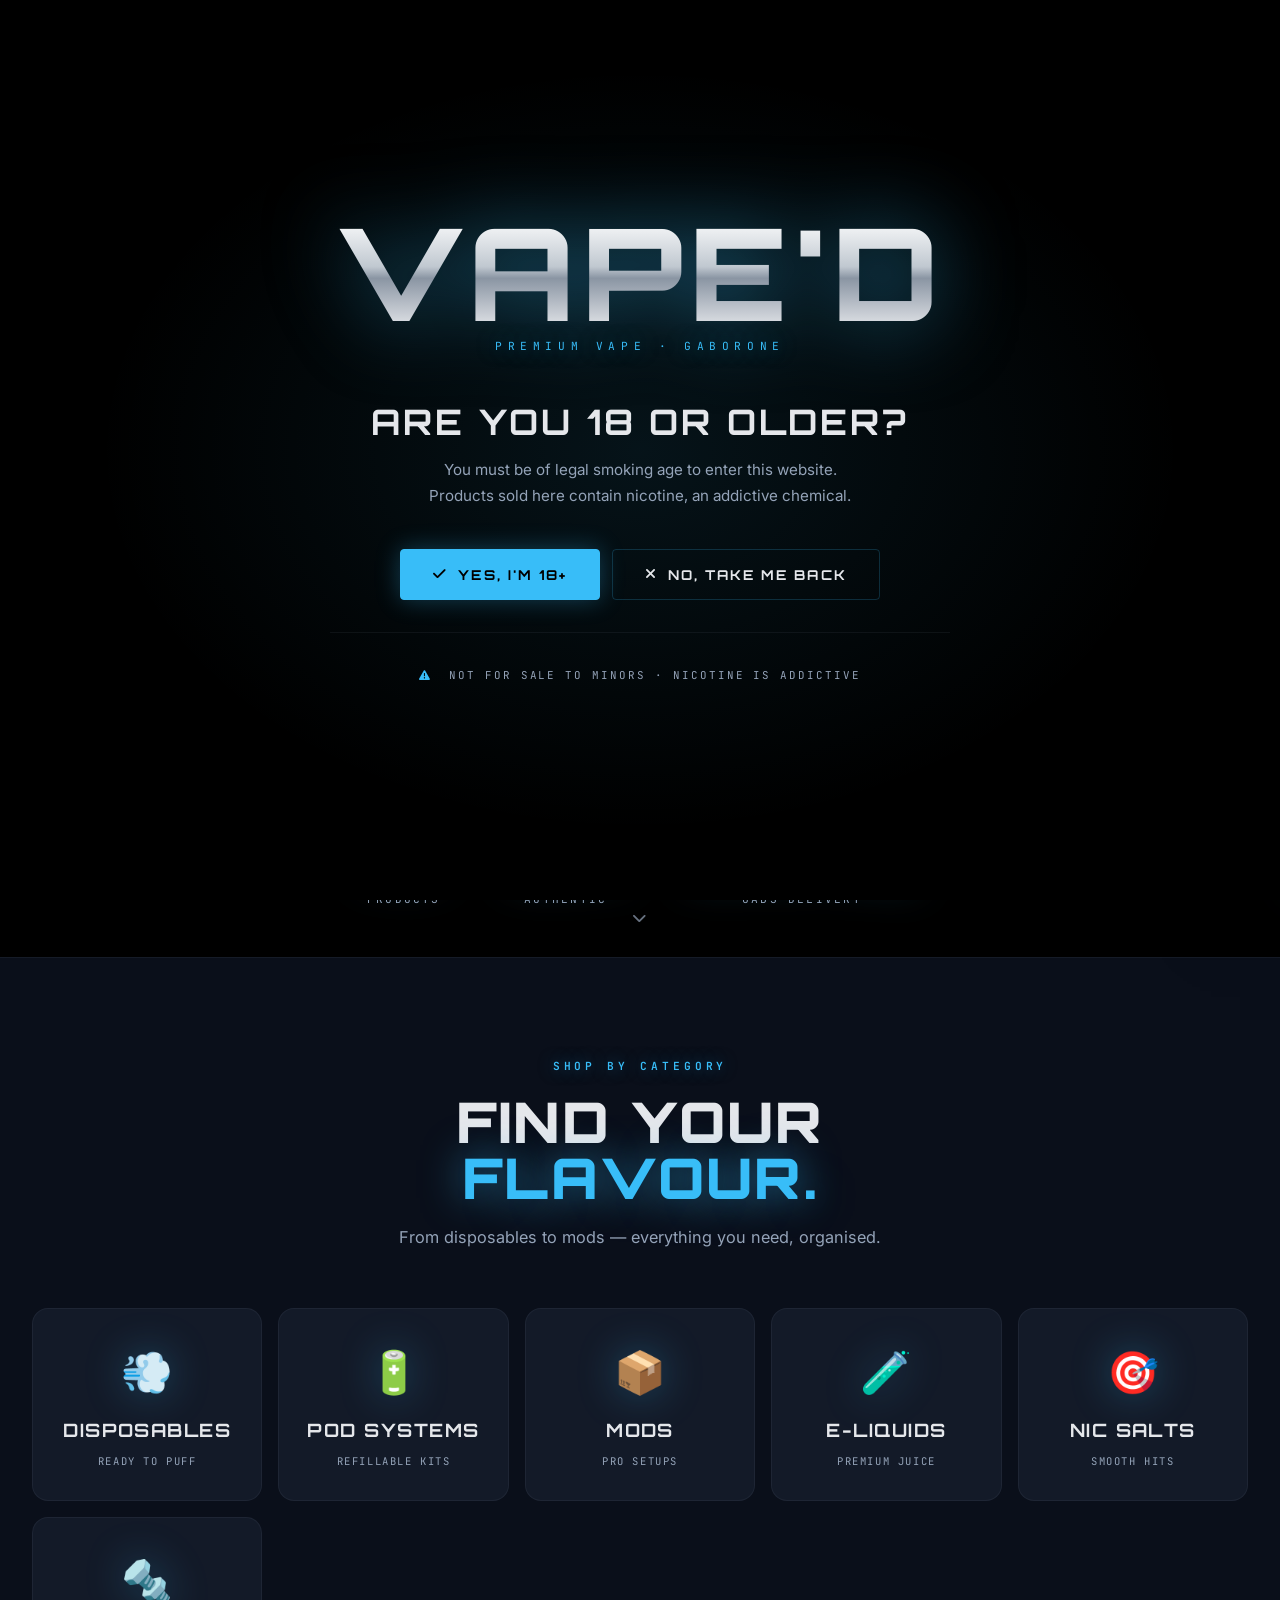
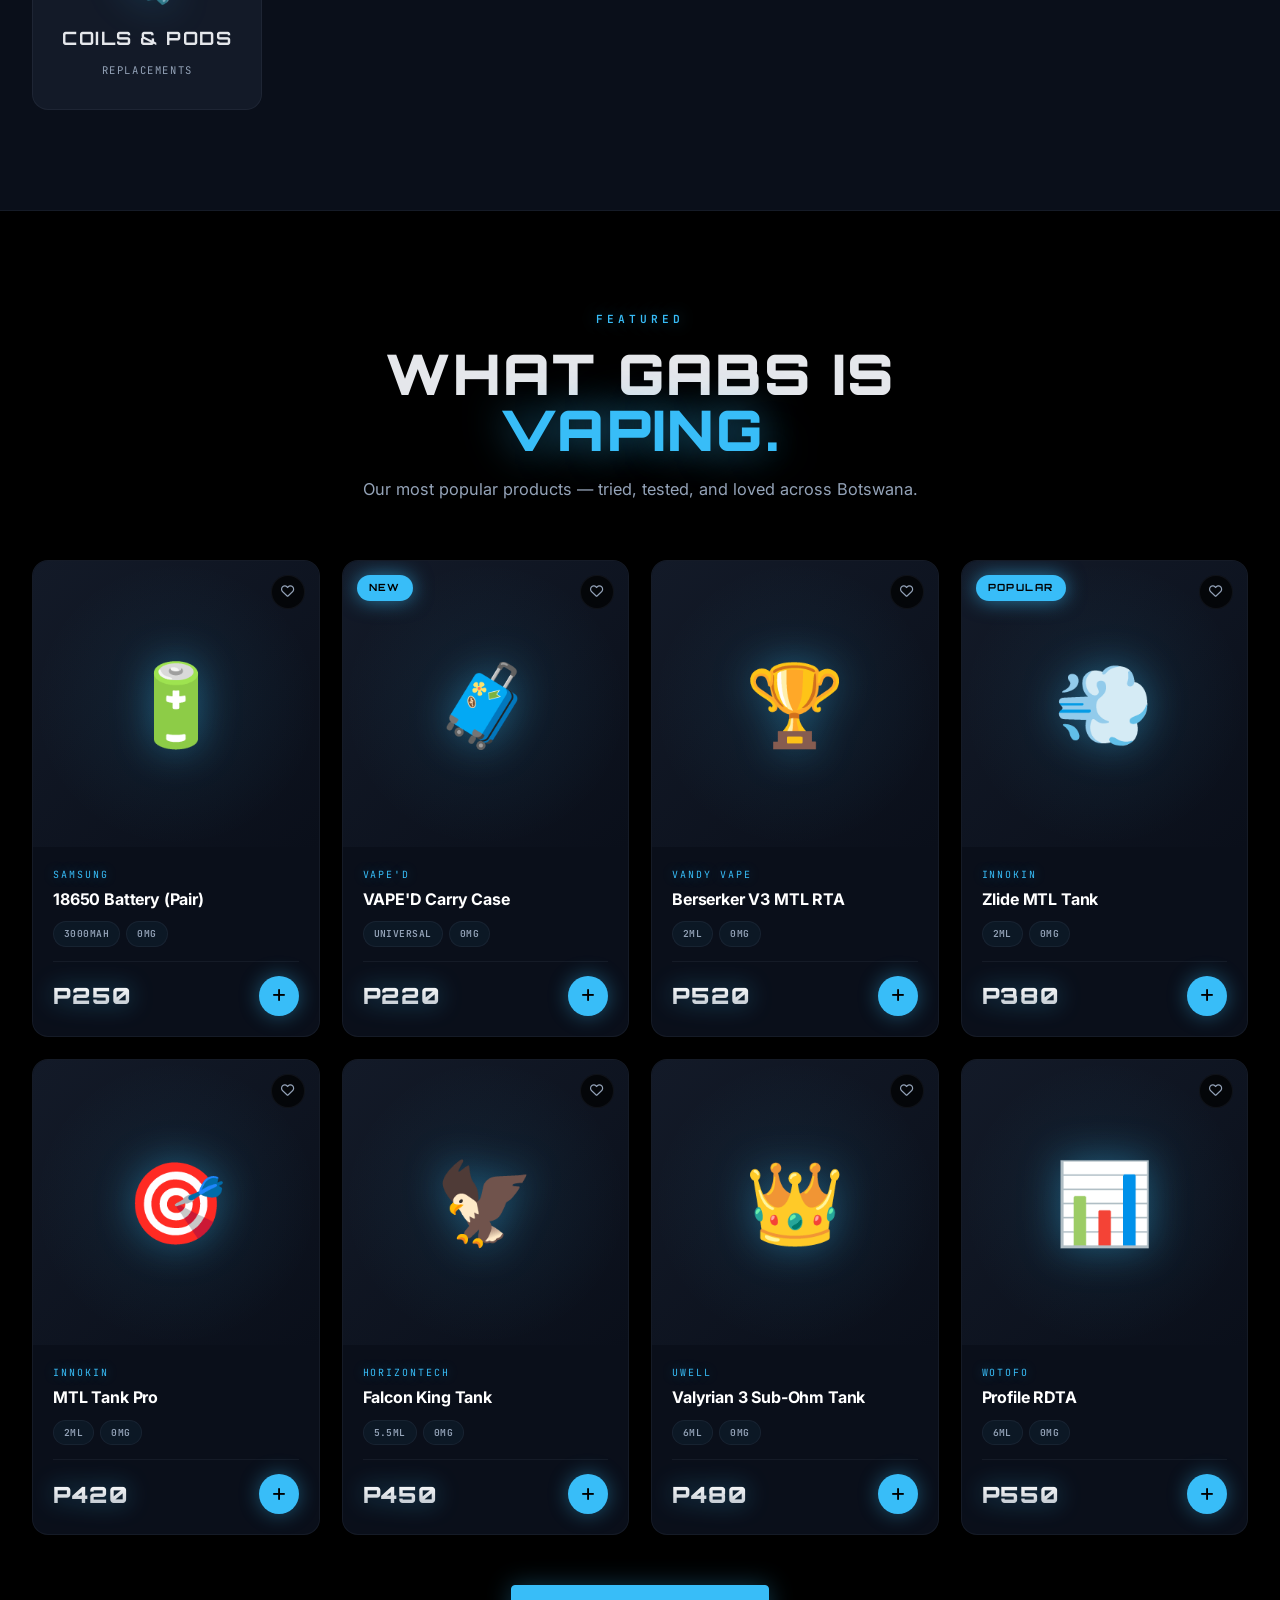
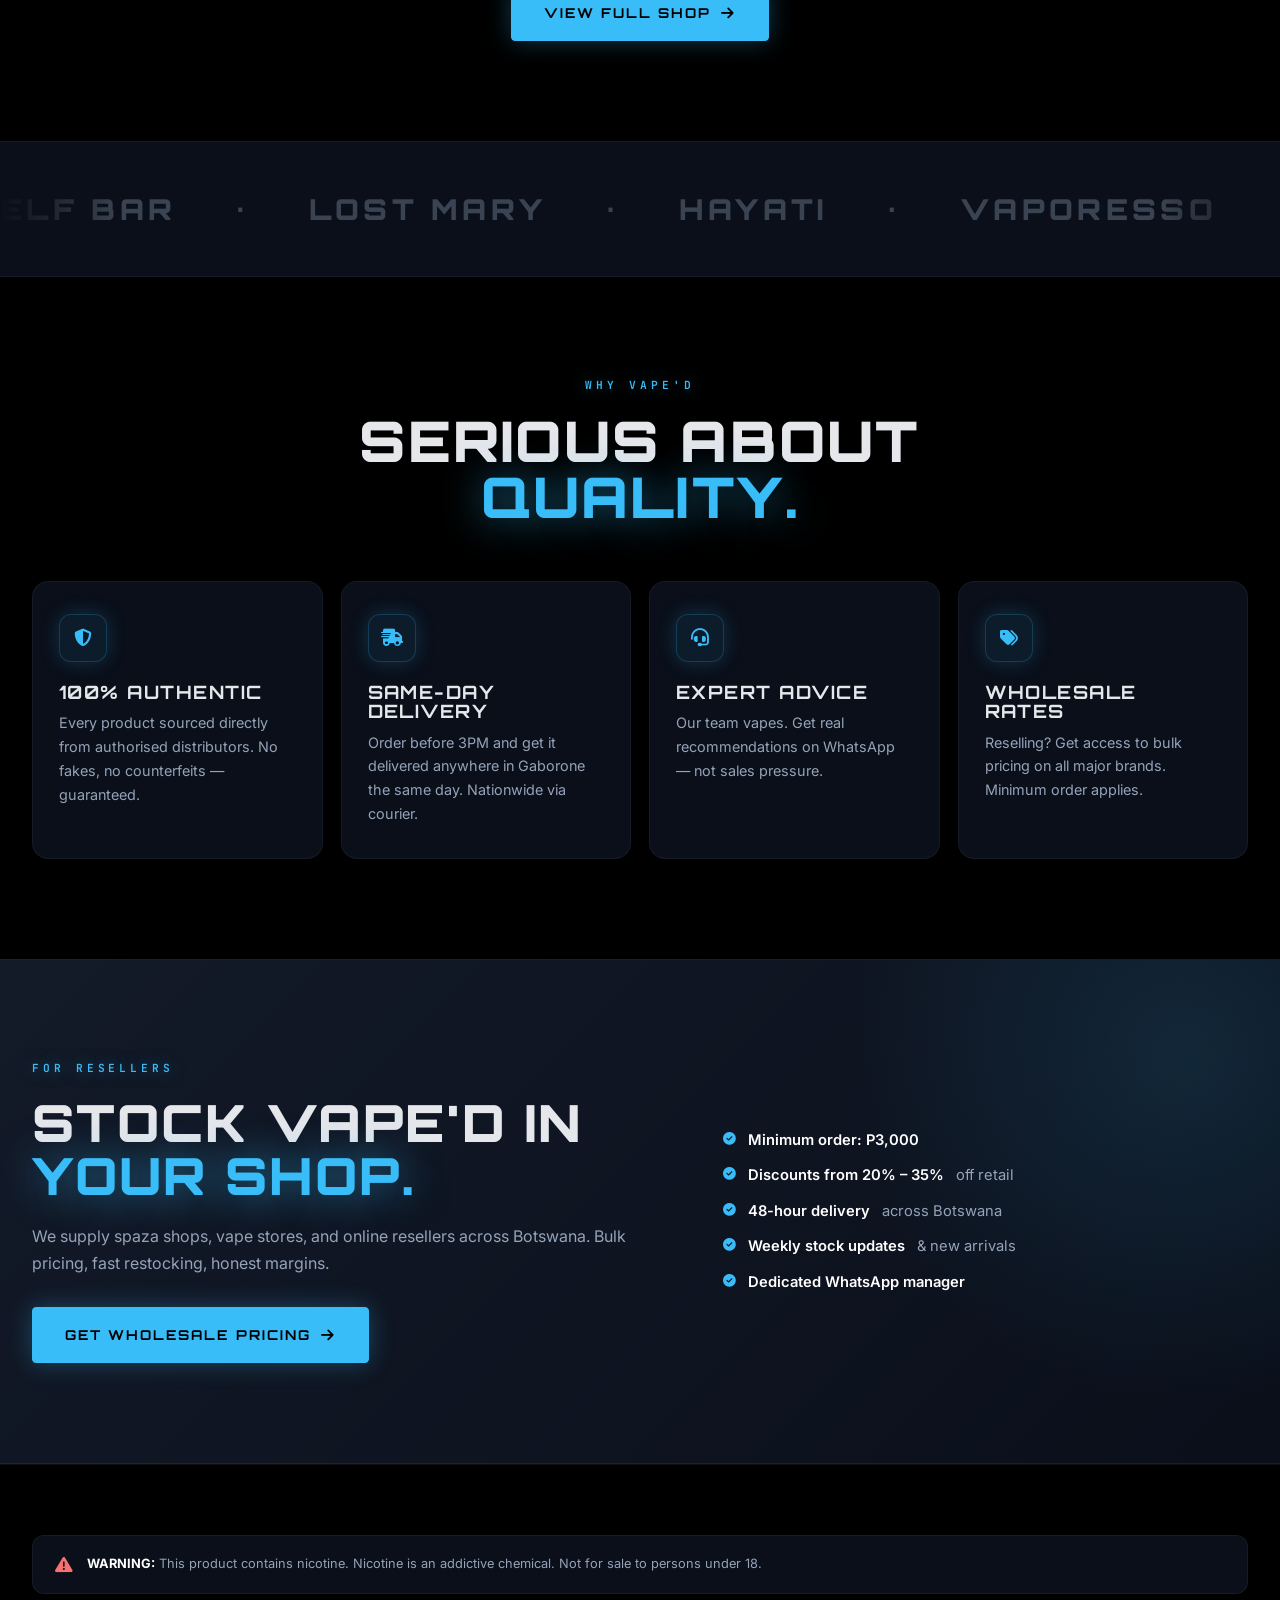
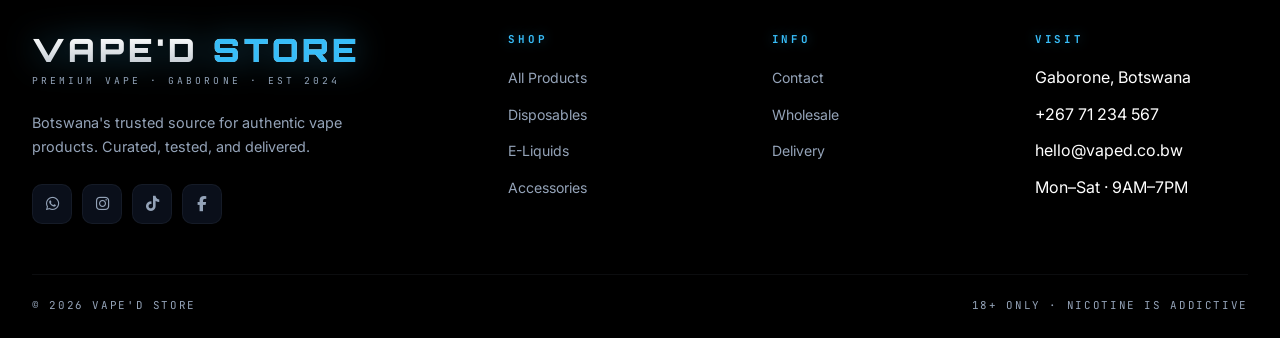
==== index.html @ afc3caef "Add initial index.html for VAPE'D store Initial commit of the index.html file for VAPE'D store websi" ====
<!DOCTYPE html>
<html lang="en">
<head>
    <meta charset="UTF-8">
    <meta name="viewport" content="width=device-width, initial-scale=1.0">
    <title>VAPE'D — Premium Vape Store · Gaborone</title>
    <meta name="description" content="VAPE'D — Gaborone's premium vape store. Authentic disposables, pods, mods, and e-liquids. Fast delivery across Botswana.">
    <link rel="stylesheet" href="https://cdnjs.cloudflare.com/ajax/libs/font-awesome/6.4.0/css/all.min.css">
    <link href="https://fonts.googleapis.com/css2?family=Orbitron:wght@400;500;700;900&family=Inter:wght@400;500;600;700;800&family=JetBrains+Mono:wght@400;500;700&display=swap" rel="stylesheet">
    <link rel="stylesheet" href="style.css">
</head>
<body data-limit="8">

    <div class="age-gate" id="age-gate">
        <div class="age-gate-inner">
            <div class="age-gate-logo">VAPE'D</div>
            <div class="age-gate-tag">PREMIUM VAPE · GABORONE</div>
            <h2>Are you 18 or older?</h2>
            <p>You must be of legal smoking age to enter this website. Products sold here contain nicotine, an addictive chemical.</p>
            <div class="age-gate-buttons">
                <button class="btn" onclick="confirmAge()"><i class="fas fa-check"></i> Yes, I'm 18+</button>
                <button class="btn btn-outline" onclick="denyAge()"><i class="fas fa-times"></i> No, take me back</button>
            </div>
            <div class="age-gate-warning">
                <i class="fas fa-exclamation-triangle"></i> Not for sale to minors · Nicotine is addictive
            </div>
        </div>
    </div>

    <div class="top-bar">
        <i class="fas fa-bolt"></i> Free delivery in Gaborone on orders over P500 · Same-day dispatch before 3PM
    </div>

    <header>
        <div class="container nav-container">
            <a href="index.html" class="logo">
                <div class="logo-mark">V</div>
                <div>
                    <div class="logo-text">VAPE'D</div>
                    <span class="logo-sub">PREMIUM · GABORONE</span>
                </div>
            </a>
            <nav>
                <ul>
                    <li><a href="index.html" class="active">Home</a></li>
                    <li>
                        <a href="shop.html">Shop <i class="fas fa-chevron-down"></i></a>
                        <div class="dropdown">
                            <a href="shop.html"><i class="fas fa-wind"></i> Disposables</a>
                            <a href="shop.html"><i class="fas fa-battery-full"></i> Pod Systems</a>
                            <a href="shop.html"><i class="fas fa-cube"></i> Mods</a>
                            <a href="shop.html"><i class="fas fa-flask"></i> E-Liquids</a>
                            <a href="shop.html"><i class="fas fa-tint"></i> Nic Salts</a>
                            <a href="shop.html"><i class="fas fa-cog"></i> Coils & Pods</a>
                            <a href="shop.html"><i class="fas fa-box"></i> Tanks</a>
                            <a href="shop.html"><i class="fas fa-toolbox"></i> Accessories</a>
                        </div>
                    </li>
                    <li>
                        <a href="shop.html">Brands <i class="fas fa-chevron-down"></i></a>
                        <div class="dropdown">
                            <a href="shop.html">Elf Bar</a>
                            <a href="shop.html">Lost Mary</a>
                            <a href="shop.html">Vaporesso</a>
                            <a href="shop.html">Uwell</a>
                            <a href="shop.html">GeekVape</a>
                            <a href="shop.html">Nasty Juice</a>
                            <a href="shop.html">Dinner Lady</a>
                        </div>
                    </li>
                    <li><a href="shop.html">Wholesale</a></li>
                    <li><a href="contact.html">Contact</a></li>
                </ul>
            </nav>
            <div class="nav-icons">
                <button class="nav-icon-btn"><i class="fas fa-search"></i></button>
                <button class="nav-icon-btn" onclick="toggleCart()">
                    <i class="fas fa-shopping-bag"></i>
                    <span class="cart-count" id="cart-count">0</span>
                </button>
                <button class="mobile-menu-btn" onclick="toggleMobileMenu()"><i class="fas fa-bars"></i></button>
            </div>
        </div>
    </header>
    <div class="mobile-overlay" onclick="toggleMobileMenu()"></div>

    <main>

        <!-- HERO with LIVE VIDEO -->
        <section class="hero">
            <div class="hero-poster" style="background-image: url('https://images.unsplash.com/photo-1535585209827-a15fcdbc4c2d?ixlib=rb-4.0.3&auto=format&fit=crop&w=1950&q=80');"></div>
            <video class="hero-video" autoplay muted loop playsinline
                poster="https://images.unsplash.com/photo-1535585209827-a15fcdbc4c2d?ixlib=rb-4.0.3&auto=format&fit=crop&w=1950&q=80">
                <source src="videos/hero.mp4" type="video/mp4">
            </video>
            <div class="hero-overlay"></div>

            <div class="hero-content">
                <div class="hero-eyebrow">
                    <span class="dot"></span>
                    Botswana's premium vape destination
                </div>
                <h1>VAPE'D <em>Clouds</em></h1>
                <div class="hero-sub">PREMIUM · AUTHENTIC · DELIVERED</div>
                <p class="lead">Every product verified authentic. Every order shipped fast from Gaborone. Zero compromise on quality.</p>
                <div class="hero-actions">
                    <a href="shop.html" class="btn"><i class="fas fa-shopping-bag"></i> Shop Now</a>
                    <a href="shop.html" class="btn btn-outline">Wholesale Enquiries</a>
                </div>
                <div class="hero-stats">
                    <div class="stat-block"><div class="num">48+</div><div class="lbl">Products</div></div>
                    <div class="stat-block"><div class="num">100%</div><div class="lbl">Authentic</div></div>
                    <div class="stat-block"><div class="num">Same Day</div><div class="lbl">Gabs Delivery</div></div>
                </div>
            </div>

            <div class="scroll-hint">
                <span>Scroll</span>
                <i class="fas fa-chevron-down"></i>
            </div>
        </section>

        <section class="categories-section">
            <div class="container">
                <div class="section-header center">
                    <span class="section-label">Shop by Category</span>
                    <h2 class="section-title">Find your <em>flavour.</em></h2>
                    <p class="section-sub">From disposables to mods — everything you need, organised.</p>
                </div>
                <div class="categories-grid">
                    <a href="shop.html" class="category-card"><div class="category-icon">💨</div><h3>Disposables</h3><span>Ready to puff</span></a>
                    <a href="shop.html" class="category-card"><div class="category-icon">🔋</div><h3>Pod Systems</h3><span>Refillable kits</span></a>
                    <a href="shop.html" class="category-card"><div class="category-icon">📦</div><h3>Mods</h3><span>Pro setups</span></a>
                    <a href="shop.html" class="category-card"><div class="category-icon">🧪</div><h3>E-Liquids</h3><span>Premium juice</span></a>
                    <a href="shop.html" class="category-card"><div class="category-icon">🎯</div><h3>Nic Salts</h3><span>Smooth hits</span></a>
                    <a href="shop.html" class="category-card"><div class="category-icon">🔩</div><h3>Coils & Pods</h3><span>Replacements</span></a>
                </div>
            </div>
        </section>

        <section class="products-section">
            <div class="container">
                <div class="section-header center">
                    <span class="section-label">Featured</span>
                    <h2 class="section-title">What Gabs is <em>vaping.</em></h2>
                    <p class="section-sub">Our most popular products — tried, tested, and loved across Botswana.</p>
                </div>
                <div class="products-grid" id="shop-grid"></div>
                <div style="text-align: center; margin-top: 50px;">
                    <a href="shop.html" class="btn">View Full Shop <i class="fas fa-arrow-right"></i></a>
                </div>
            </div>
        </section>

        <section class="brands-marquee">
            <div class="marquee-track">
                <span>ELF BAR</span><span>·</span><span>LOST MARY</span><span>·</span><span>HAYATI</span><span>·</span>
                <span>VAPORESSO</span><span>·</span><span>UWELL</span><span>·</span><span>GEEKVAPE</span><span>·</span>
                <span>VOOPOO</span><span>·</span><span>NASTY JUICE</span><span>·</span><span>DINNER LADY</span><span>·</span>
                <span>SMOK</span><span>·</span>
                <span>ELF BAR</span><span>·</span><span>LOST MARY</span><span>·</span><span>HAYATI</span><span>·</span>
                <span>VAPORESSO</span><span>·</span><span>UWELL</span><span>·</span><span>GEEKVAPE</span><span>·</span>
                <span>VOOPOO</span><span>·</span><span>NASTY JUICE</span><span>·</span><span>DINNER LADY</span><span>·</span>
                <span>SMOK</span><span>·</span>
            </div>
        </section>

        <section class="why-section">
            <div class="container">
                <div class="section-header center">
                    <span class="section-label">Why VAPE'D</span>
                    <h2 class="section-title">Serious about <em>quality.</em></h2>
                </div>
                <div class="why-grid">
                    <div class="why-card"><div class="why-icon"><i class="fas fa-shield-alt"></i></div><h4>100% Authentic</h4><p>Every product sourced directly from authorised distributors. No fakes, no counterfeits — guaranteed.</p></div>
                    <div class="why-card"><div class="why-icon"><i class="fas fa-truck-fast"></i></div><h4>Same-Day Delivery</h4><p>Order before 3PM and get it delivered anywhere in Gaborone the same day. Nationwide via courier.</p></div>
                    <div class="why-card"><div class="why-icon"><i class="fas fa-headset"></i></div><h4>Expert Advice</h4><p>Our team vapes. Get real recommendations on WhatsApp — not sales pressure.</p></div>
                    <div class="why-card"><div class="why-icon"><i class="fas fa-tags"></i></div><h4>Wholesale Rates</h4><p>Reselling? Get access to bulk pricing on all major brands. Minimum order applies.</p></div>
                </div>
            </div>
        </section>

        <section class="wholesale-cta">
            <div class="container wholesale-inner">
                <div>
                    <span class="section-label">For Resellers</span>
                    <h2>Stock VAPE'D in <em>your shop.</em></h2>
                    <p>We supply spaza shops, vape stores, and online resellers across Botswana. Bulk pricing, fast restocking, honest margins.</p>
                    <a href="contact.html" class="btn">Get Wholesale Pricing <i class="fas fa-arrow-right"></i></a>
                </div>
                <div>
                    <ul class="wholesale-list">
                        <li><i class="fas fa-check-circle"></i> <strong>Minimum order: P3,000</strong></li>
                        <li><i class="fas fa-check-circle"></i> <strong>Discounts from 20% – 35%</strong> off retail</li>
                        <li><i class="fas fa-check-circle"></i> <strong>48-hour delivery</strong> across Botswana</li>
                        <li><i class="fas fa-check-circle"></i> <strong>Weekly stock updates</strong> & new arrivals</li>
                        <li><i class="fas fa-check-circle"></i> <strong>Dedicated WhatsApp manager</strong></li>
                    </ul>
                </div>
            </div>
        </section>

    </main>

    <footer>
        <div class="container">
            <div class="footer-warning">
                <i class="fas fa-exclamation-triangle"></i>
                <p><strong>WARNING:</strong> This product contains nicotine. Nicotine is an addictive chemical. Not for sale to persons under 18.</p>
            </div>
            <div class="footer-top">
                <div class="footer-brand">
                    <h3>VAPE'D <span>STORE</span></h3>
                    <small>PREMIUM VAPE · GABORONE · EST 2024</small>
                    <p>Botswana's trusted source for authentic vape products. Curated, tested, and delivered.</p>
                    <div class="footer-socials">
                        <a href="#" target="_blank"><i class="fab fa-whatsapp"></i></a>
                        <a href="#" target="_blank"><i class="fab fa-instagram"></i></a>
                        <a href="#" target="_blank"><i class="fab fa-tiktok"></i></a>
                        <a href="#" target="_blank"><i class="fab fa-facebook-f"></i></a>
                    </div>
                </div>
                <div class="footer-col"><h4>Shop</h4><ul>
                    <li><a href="shop.html">All Products</a></li>
                    <li><a href="shop.html">Disposables</a></li>
                    <li><a href="shop.html">E-Liquids</a></li>
                    <li><a href="shop.html">Accessories</a></li>
                </ul></div>
                <div class="footer-col"><h4>Info</h4><ul>
                    <li><a href="contact.html">Contact</a></li>
                    <li><a href="contact.html">Wholesale</a></li>
                    <li><a href="contact.html">Delivery</a></li>
                </ul></div>
                <div class="footer-col"><h4>Visit</h4><ul>
                    <li>Gaborone, Botswana</li>
                    <li>+267 71 234 567</li>
                    <li>hello@vaped.co.bw</li>
                    <li>Mon–Sat · 9AM–7PM</li>
                </ul></div>
            </div>
            <div class="footer-bottom">
                <span>© 2026 VAPE'D STORE</span>
                <span>18+ ONLY · NICOTINE IS ADDICTIVE</span>
            </div>
        </div>
    </footer>

    <div class="cart-overlay" id="cart-overlay" onclick="closeCart()"></div>
    <aside class="cart-drawer" id="cart-drawer">
        <div class="cart-header">
            <h3>Your Cart</h3>
            <button onclick="closeCart()" aria-label="Close"><i class="fas fa-times"></i></button>
        </div>
        <div class="cart-items" id="cart-items"></div>
        <div class="cart-footer">
            <div class="cart-total-row"><span>Total</span><strong id="cart-total">P0.00</strong></div>
            <button class="cart-checkout-btn" onclick="checkoutCart()"><i class="fab fa-whatsapp"></i> Order via WhatsApp</button>
            <p class="cart-note">We'll confirm stock and delivery on WhatsApp</p>
        </div>
    </aside>

    <script src="main.js"></script>
</body>
</html>
---- style.css ----
/* ============================================
   VAPE'D — Chrome & Ice Edition
============================================ */
:root {
    --black: #000000;
    --deep: #050A14;
    --charcoal: #0A0F1A;
    --slate: #131A28;
    --slate-light: #1A2234;
    --silver: #94A3B8;
    --chrome: #E5E7EB;
    --chrome-dark: #C0C8D0;
    --white: #FFFFFF;
    --ice: #38BDF8;
    --ice-bright: #7DD3FC;
    --ice-glow: #00A3FF;
    --danger: #F87171;
    --border: rgba(148, 163, 184, 0.08);
    --border-bright: rgba(56, 189, 248, 0.2);
    --display: 'Orbitron', sans-serif;
    --sans: 'Inter', sans-serif;
    --mono: 'JetBrains Mono', monospace;
    --transition: all 0.3s cubic-bezier(0.4, 0, 0.2, 1);
}

* { margin: 0; padding: 0; box-sizing: border-box; }

html { scroll-behavior: smooth; }

body {
    font-family: var(--sans);
    background-color: var(--black);
    color: var(--white);
    line-height: 1.6;
    overflow-x: hidden;
    display: flex;
    flex-direction: column;
    min-height: 100vh;
    -webkit-font-smoothing: antialiased;
    background-image:
        radial-gradient(ellipse at top, rgba(56, 189, 248, 0.06), transparent 50%),
        radial-gradient(ellipse at bottom, rgba(0, 163, 255, 0.04), transparent 50%);
    background-attachment: fixed;
}

h1, h2, h3, h4 {
    font-family: var(--display);
    font-weight: 700;
    letter-spacing: 0.02em;
    line-height: 1.05;
    text-transform: uppercase;
}
a { text-decoration: none; color: inherit; transition: var(--transition); }
ul { list-style: none; }
img { max-width: 100%; display: block; }
button { font-family: inherit; cursor: pointer; border: none; background: none; color: inherit; }
main { flex: 1; }

.container { max-width: 1400px; margin: 0 auto; padding: 0 32px; width: 100%; }

/* ============================================
   AGE GATE
============================================ */
.age-gate {
    position: fixed;
    inset: 0;
    background: var(--black);
    z-index: 9999;
    display: flex;
    align-items: center;
    justify-content: center;
    padding: 24px;
    text-align: center;
    transition: opacity 0.6s ease, visibility 0.6s ease;
    background-image: radial-gradient(ellipse at center, rgba(56, 189, 248, 0.1), transparent 60%);
}
.age-gate.hidden { opacity: 0; visibility: hidden; pointer-events: none; }
.age-gate-inner { max-width: 620px; width: 100%; }

.age-gate-logo {
    font-family: var(--display);
    font-weight: 900;
    font-size: clamp(3.5rem, 12vw, 8rem);
    line-height: 0.9;
    letter-spacing: 0.05em;
    margin-bottom: 8px;
    background: linear-gradient(180deg, #FFFFFF 0%, #C0C8D0 45%, #8A95A3 55%, #E5E7EB 100%);
    -webkit-background-clip: text;
    background-clip: text;
    color: transparent;
    filter: drop-shadow(0 0 40px rgba(56, 189, 248, 0.5));
}
.age-gate-tag {
    font-family: var(--mono);
    font-size: 0.7rem;
    letter-spacing: 0.5em;
    text-transform: uppercase;
    color: var(--ice);
    margin-bottom: 48px;
    text-shadow: 0 0 20px rgba(56, 189, 248, 0.5);
}
.age-gate h2 {
    font-size: clamp(1.4rem, 3.5vw, 2.2rem);
    margin-bottom: 16px;
    color: var(--chrome);
    letter-spacing: 0.08em;
}
.age-gate p {
    color: var(--silver);
    font-size: 0.95rem;
    line-height: 1.7;
    margin-bottom: 40px;
    max-width: 460px;
    margin-left: auto;
    margin-right: auto;
}
.age-gate-buttons {
    display: flex;
    gap: 12px;
    justify-content: center;
    flex-wrap: wrap;
    margin-bottom: 32px;
}
.age-gate-buttons .btn { min-width: 180px; justify-content: center; }
.age-gate-warning {
    padding-top: 32px;
    border-top: 1px solid var(--border);
    font-family: var(--mono);
    font-size: 0.68rem;
    letter-spacing: 0.18em;
    color: var(--silver);
    text-transform: uppercase;
    line-height: 1.9;
}
.age-gate-warning i { color: var(--ice); margin-right: 8px; }

/* ============================================
   TOP BAR
============================================ */
.top-bar {
    background: var(--charcoal);
    border-bottom: 1px solid var(--border);
    color: var(--silver);
    padding: 11px 0;
    text-align: center;
    font-family: var(--mono);
    font-size: 0.68rem;
    font-weight: 500;
    letter-spacing: 0.22em;
    text-transform: uppercase;
}
.top-bar i { color: var(--ice); margin-right: 8px; }

/* ============================================
   HEADER
============================================ */
header {
    background: rgba(0, 0, 0, 0.85);
    backdrop-filter: blur(24px);
    -webkit-backdrop-filter: blur(24px);
    padding: 18px 0;
    position: sticky;
    top: 0;
    z-index: 1000;
    border-bottom: 1px solid var(--border);
}
.nav-container {
    display: grid;
    grid-template-columns: auto 1fr auto;
    align-items: center;
    gap: 32px;
}
.logo {
    display: flex;
    align-items: center;
    gap: 14px;
    justify-self: start;
}
.logo-mark {
    width: 52px;
    height: 52px;
    border-radius: 50%;
    background: radial-gradient(circle at 30% 30%, #E5E7EB 0%, #8A95A3 40%, #4A5568 100%);
    border: 1.5px solid var(--ice);
    display: flex;
    align-items: center;
    justify-content: center;
    color: var(--black);
    font-family: var(--display);
    font-weight: 900;
    font-size: 1.2rem;
    flex-shrink: 0;
    letter-spacing: 0.05em;
    box-shadow: 0 0 24px rgba(56, 189, 248, 0.5), inset 0 1px 3px rgba(255, 255, 255, 0.5);
}
.logo-text {
    font-family: var(--display);
    font-weight: 900;
    font-size: 1.5rem;
    letter-spacing: 0.15em;
    line-height: 1;
    background: linear-gradient(180deg, #FFFFFF 0%, #C0C8D0 50%, #E5E7EB 100%);
    -webkit-background-clip: text;
    background-clip: text;
    color: transparent;
    filter: drop-shadow(0 0 12px rgba(56, 189, 248, 0.4));
}
.logo-sub {
    display: block;
    font-family: var(--mono);
    font-size: 0.55rem;
    letter-spacing: 0.32em;
    color: var(--ice);
    margin-top: 4px;
    text-transform: uppercase;
    font-weight: 500;
    text-shadow: 0 0 12px rgba(56, 189, 248, 0.5);
}

nav { justify-self: center; }
nav > ul { display: flex; gap: 4px; margin: 0; padding: 0; }
nav > ul > li { position: relative; }
nav > ul > li > a {
    display: inline-flex;
    align-items: center;
    gap: 6px;
    padding: 10px 14px;
    font-family: var(--mono);
    font-size: 0.72rem;
    letter-spacing: 0.15em;
    text-transform: uppercase;
    font-weight: 500;
    color: var(--silver);
    white-space: nowrap;
    border-radius: 8px;
    transition: var(--transition);
}
nav > ul > li > a:hover,
nav > ul > li > a.active {
    color: var(--ice);
    background: rgba(56, 189, 248, 0.08);
    text-shadow: 0 0 12px rgba(56, 189, 248, 0.6);
}
nav > ul > li > a i { font-size: 0.6rem; transition: transform 0.3s ease; }
nav > ul > li:hover > a i { transform: rotate(180deg); }

.dropdown {
    position: absolute;
    top: calc(100% + 8px);
    left: 0;
    min-width: 240px;
    background: var(--charcoal);
    border: 1px solid var(--border-bright);
    border-radius: 12px;
    padding: 10px;
    opacity: 0;
    visibility: hidden;
    transform: translateY(-8px);
    transition: all 0.25s cubic-bezier(0.4, 0, 0.2, 1);
    box-shadow: 0 20px 60px rgba(0, 0, 0, 0.8), 0 0 40px rgba(56, 189, 248, 0.1);
    z-index: 100;
}
nav > ul > li:hover .dropdown {
    opacity: 1;
    visibility: visible;
    transform: translateY(0);
}
.dropdown a {
    display: flex;
    align-items: center;
    gap: 10px;
    padding: 11px 14px;
    font-size: 0.85rem;
    color: var(--silver);
    border-radius: 8px;
    transition: var(--transition);
}
.dropdown a:hover { background: rgba(56, 189, 248, 0.08); color: var(--ice); }
.dropdown a i { font-size: 0.85rem; width: 16px; text-align: center; color: var(--ice); }

.nav-icons { display: flex; gap: 6px; align-items: center; justify-self: end; }
.nav-icon-btn {
    width: 40px;
    height: 40px;
    border-radius: 10px;
    display: flex;
    align-items: center;
    justify-content: center;
    color: var(--silver);
    font-size: 1rem;
    position: relative;
    transition: var(--transition);
}
.nav-icon-btn:hover {
    color: var(--ice);
    background: rgba(56, 189, 248, 0.08);
    box-shadow: 0 0 20px rgba(56, 189, 248, 0.2);
}
.cart-count {
    position: absolute;
    top: 4px;
    right: 4px;
    background: var(--ice);
    color: var(--black);
    font-family: var(--mono);
    font-size: 0.55rem;
    font-weight: 800;
    min-width: 16px;
    height: 16px;
    padding: 0 4px;
    border-radius: 20px;
    display: none;
    align-items: center;
    justify-content: center;
    line-height: 1;
    box-shadow: 0 0 12px rgba(56, 189, 248, 0.8);
}
.mobile-menu-btn {
    display: none;
    width: 40px;
    height: 40px;
    border-radius: 10px;
    color: var(--silver);
    font-size: 1.1rem;
    align-items: center;
    justify-content: center;
}

@media (max-width: 900px) {
    .nav-container { grid-template-columns: auto auto; gap: 12px; }
    nav {
        position: fixed;
        top: 0;
        right: -100%;
        width: 300px;
        max-width: 85vw;
        height: 100vh;
        background: var(--charcoal);
        border-left: 1px solid var(--border-bright);
        padding: 100px 24px 40px;
        overflow-y: auto;
        transition: right 0.4s cubic-bezier(0.4, 0, 0.2, 1);
        z-index: 999;
    }
    nav.open { right: 0; }
    nav > ul { flex-direction: column; gap: 4px; }
    nav > ul > li { width: 100%; }
    nav > ul > li > a {
        width: 100%;
        justify-content: space-between;
        padding: 14px 16px;
        font-size: 0.85rem;
    }
    .dropdown {
        position: static;
        opacity: 1;
        visibility: visible;
        transform: none;
        box-shadow: none;
        border: none;
        background: var(--slate);
        margin-top: 4px;
        max-height: 0;
        overflow: hidden;
        padding: 0;
        transition: max-height 0.4s ease, padding 0.3s ease;
    }
    nav > ul > li:hover .dropdown,
    nav > ul > li.open .dropdown {
        max-height: 600px;
        padding: 10px;
    }
    .mobile-menu-btn { display: flex; }
    .mobile-overlay {
        position: fixed;
        inset: 0;
        background: rgba(0, 0, 0, 0.8);
        backdrop-filter: blur(6px);
        opacity: 0;
        visibility: hidden;
        z-index: 998;
        transition: all 0.4s ease;
    }
    .mobile-overlay.open { opacity: 1; visibility: visible; }
}

@media (max-width: 500px) {
    .logo-mark { width: 44px; height: 44px; font-size: 1rem; }
    .logo-text { font-size: 1.25rem; letter-spacing: 0.12em; }
    .logo-sub { font-size: 0.48rem; letter-spacing: 0.25em; }
}

/* ============================================
   BUTTONS
============================================ */
.btn {
    display: inline-flex;
    align-items: center;
    gap: 10px;
    padding: 16px 32px;
    background: var(--ice);
    color: var(--black);
    font-family: var(--display);
    font-weight: 700;
    font-size: 0.85rem;
    letter-spacing: 0.15em;
    text-transform: uppercase;
    border: 1px solid var(--ice);
    cursor: pointer;
    transition: var(--transition);
    border-radius: 4px;
    box-shadow: 0 0 24px rgba(56, 189, 248, 0.3);
}
.btn:hover {
    background: var(--ice-bright);
    border-color: var(--ice-bright);
    transform: translateY(-2px);
    box-shadow: 0 0 40px rgba(56, 189, 248, 0.6), 0 10px 30px rgba(0, 0, 0, 0.4);
}
.btn i { font-size: 0.9rem; }
.btn-outline {
    background: transparent;
    color: var(--chrome);
    border-color: var(--border-bright);
    box-shadow: none;
}
.btn-outline:hover {
    background: rgba(56, 189, 248, 0.08);
    color: var(--ice);
    border-color: var(--ice);
    box-shadow: 0 0 24px rgba(56, 189, 248, 0.3);
}

/* ============================================
   HERO — LIVE VIDEO BACKGROUND
============================================ */
.hero {
    position: relative;
    height: 92vh;
    min-height: 640px;
    overflow: hidden;
    background: var(--black);
    display: flex;
    align-items: center;
    justify-content: center;
}

/* The video background */
.hero-video {
    position: absolute;
    inset: 0;
    width: 100%;
    height: 100%;
    object-fit: cover;
    z-index: 0;
    opacity: 0;
    transition: opacity 1.5s ease;
}
.hero-video.loaded { opacity: 1; }

/* Poster fallback — shows before video loads */
.hero-poster {
    position: absolute;
    inset: 0;
    background-size: cover;
    background-position: center;
    background-color: var(--slate);
    z-index: -1;
}

/* Dark overlay */
.hero-overlay {
    position: absolute;
    inset: 0;
    background: linear-gradient(
        180deg,
        rgba(0, 0, 0, 0.75) 0%,
        rgba(0, 0, 0, 0.55) 45%,
        rgba(0, 0, 0, 0.95) 100%
    );
    z-index: 1;
    pointer-events: none;
}
.hero-overlay::after {
    content: '';
    position: absolute;
    inset: 0;
    background: radial-gradient(circle at 50% 40%, transparent 20%, rgba(0, 0, 0, 0.85) 90%);
    pointer-events: none;
}

.hero-content {
    position: relative;
    z-index: 2;
    text-align: center;
    max-width: 1000px;
    padding: 0 32px;
    animation: heroFadeUp 1.4s ease both;
}
@keyframes heroFadeUp {
    from { opacity: 0; transform: translateY(30px); }
    to { opacity: 1; transform: translateY(0); }
}

.hero-eyebrow {
    display: inline-flex;
    align-items: center;
    gap: 10px;
    background: rgba(56, 189, 248, 0.08);
    border: 1px solid rgba(56, 189, 248, 0.3);
    color: var(--ice);
    padding: 9px 18px;
    border-radius: 40px;
    font-family: var(--mono);
    font-size: 0.7rem;
    letter-spacing: 0.22em;
    text-transform: uppercase;
    margin-bottom: 32px;
    font-weight: 600;
    box-shadow: 0 0 30px rgba(56, 189, 248, 0.2);
}
.hero-eyebrow .dot {
    width: 6px;
    height: 6px;
    background: var(--ice);
    border-radius: 50%;
    animation: pulse 2s infinite;
    box-shadow: 0 0 12px var(--ice);
}
@keyframes pulse {
    0%, 100% { opacity: 1; transform: scale(1); }
    50% { opacity: 0.4; transform: scale(1.6); }
}

.hero h1 {
    font-family: var(--display);
    font-weight: 900;
    font-size: clamp(3.5rem, 12vw, 9rem);
    line-height: 0.9;
    letter-spacing: 0.04em;
    margin-bottom: 20px;
    background: linear-gradient(180deg, #FFFFFF 0%, #C0C8D0 45%, #8A95A3 55%, #E5E7EB 100%);
    -webkit-background-clip: text;
    background-clip: text;
    color: transparent;
    filter: drop-shadow(0 0 60px rgba(56, 189, 248, 0.35));
}
.hero h1 em {
    font-style: normal;
    color: var(--ice);
    -webkit-text-fill-color: var(--ice);
    text-shadow: 0 0 40px rgba(56, 189, 248, 0.8), 0 0 80px rgba(0, 163, 255, 0.4);
}
.hero-sub {
    font-family: var(--mono);
    font-size: clamp(0.72rem, 1.5vw, 0.92rem);
    letter-spacing: 0.4em;
    text-transform: uppercase;
    color: var(--ice);
    margin-bottom: 30px;
    font-weight: 500;
    text-shadow: 0 0 20px rgba(56, 189, 248, 0.5);
}
.hero p.lead {
    font-size: 1.05rem;
    color: rgba(229, 231, 235, 0.85);
    max-width: 620px;
    line-height: 1.7;
    margin: 0 auto 40px;
}
.hero-actions {
    display: flex;
    gap: 12px;
    flex-wrap: wrap;
    justify-content: center;
}
.hero-stats {
    display: flex;
    gap: 60px;
    justify-content: center;
    flex-wrap: wrap;
    margin-top: 70px;
    padding-top: 40px;
    border-top: 1px solid rgba(56, 189, 248, 0.15);
}
.hero-stats .stat-block { text-align: center; }
.hero-stats .num {
    font-family: var(--display);
    font-weight: 900;
    font-size: 2.4rem;
    background: linear-gradient(180deg, #FFFFFF 0%, #C0C8D0 100%);
    -webkit-background-clip: text;
    background-clip: text;
    color: transparent;
    line-height: 1;
    letter-spacing: 0.04em;
    filter: drop-shadow(0 0 20px rgba(56, 189, 248, 0.4));
}
.hero-stats .lbl {
    font-family: var(--mono);
    font-size: 0.7rem;
    letter-spacing: 0.2em;
    color: var(--silver);
    text-transform: uppercase;
    margin-top: 8px;
}
.scroll-hint {
    position: absolute;
    bottom: 32px;
    left: 50%;
    transform: translateX(-50%);
    z-index: 3;
    display: flex;
    flex-direction: column;
    align-items: center;
    gap: 8px;
    color: var(--silver);
    font-family: var(--mono);
    font-size: 0.65rem;
    letter-spacing: 0.2em;
    text-transform: uppercase;
    opacity: 0.7;
}
.scroll-hint i { animation: bounce 2s infinite; font-size: 0.9rem; }
@keyframes bounce {
    0%, 100% { transform: translateY(0); }
    50% { transform: translateY(6px); }
}

@media (max-width: 700px) {
    .hero { height: 100vh; min-height: 620px; }
    .hero-stats { gap: 30px; margin-top: 50px; padding-top: 30px; }
    .hero-stats .num { font-size: 1.6rem; }
    .hero-stats .lbl { font-size: 0.6rem; }
    .hero-actions { flex-direction: column; width: 100%; max-width: 320px; margin: 0 auto; }
    .hero-actions .btn { width: 100%; justify-content: center; }
    .scroll-hint { display: none; }
}

/* ============================================
   SECTIONS
============================================ */
section { padding: 100px 0; }
.section-header { max-width: 720px; margin-bottom: 56px; }
.section-header.center { text-align: center; margin-left: auto; margin-right: auto; }
.section-label {
    font-family: var(--mono);
    font-size: 0.7rem;
    letter-spacing: 0.35em;
    text-transform: uppercase;
    color: var(--ice);
    margin-bottom: 18px;
    display: block;
    font-weight: 600;
    text-shadow: 0 0 16px rgba(56, 189, 248, 0.5);
}
.section-title {
    font-family: var(--display);
    font-weight: 900;
    font-size: clamp(2rem, 4.5vw, 3.5rem);
    line-height: 1;
    margin-bottom: 18px;
    letter-spacing: 0.04em;
    color: var(--chrome);
}
.section-title em { font-style: normal; color: var(--ice); text-shadow: 0 0 40px rgba(56, 189, 248, 0.6); }
.section-sub { color: var(--silver); font-size: 1.02rem; line-height: 1.7; }

/* ============================================
   CATEGORIES
============================================ */
.categories-section {
    background: var(--charcoal);
    border-top: 1px solid var(--border);
    border-bottom: 1px solid var(--border);
}
.categories-grid {
    display: grid;
    grid-template-columns: repeat(auto-fit, minmax(200px, 1fr));
    gap: 16px;
}
.category-card {
    background: var(--slate);
    border: 1px solid var(--border);
    border-radius: 16px;
    padding: 30px 24px;
    text-align: center;
    cursor: pointer;
    transition: var(--transition);
    display: flex;
    flex-direction: column;
    align-items: center;
    gap: 14px;
    position: relative;
    overflow: hidden;
}
.category-card::before {
    content: '';
    position: absolute;
    top: 0;
    left: 0;
    right: 0;
    height: 2px;
    background: linear-gradient(90deg, var(--ice), var(--ice-bright));
    transform: scaleX(0);
    transform-origin: left;
    transition: transform 0.4s ease;
    box-shadow: 0 0 20px var(--ice);
}
.category-card:hover {
    border-color: var(--ice);
    transform: translateY(-6px);
    box-shadow: 0 20px 40px rgba(0, 0, 0, 0.5), 0 0 40px rgba(56, 189, 248, 0.15);
}
.category-card:hover::before { transform: scaleX(1); }
.category-icon {
    font-size: 2.6rem;
    transition: transform 0.4s ease;
    filter: drop-shadow(0 0 20px rgba(56, 189, 248, 0.3));
}
.category-card:hover .category-icon { transform: scale(1.15); }
.category-card h3 {
    font-family: var(--display);
    font-weight: 700;
    font-size: 1.15rem;
    color: var(--chrome);
    letter-spacing: 0.08em;
}
.category-card span {
    font-family: var(--mono);
    font-size: 0.66rem;
    letter-spacing: 0.15em;
    color: var(--silver);
    text-transform: uppercase;
}

/* ============================================
   PRODUCT GRID
============================================ */
.products-section { background: var(--black); }
.products-grid {
    display: grid;
    grid-template-columns: repeat(auto-fill, minmax(260px, 1fr));
    gap: 22px;
}
.product-card {
    background: var(--charcoal);
    border: 1px solid var(--border);
    border-radius: 16px;
    overflow: hidden;
    transition: var(--transition);
    cursor: pointer;
    display: flex;
    flex-direction: column;
    position: relative;
}
.product-card:hover {
    border-color: var(--border-bright);
    transform: translateY(-6px);
    box-shadow: 0 20px 50px rgba(0, 0, 0, 0.6), 0 0 40px rgba(56, 189, 248, 0.1);
}
.product-img {
    aspect-ratio: 1;
    background: linear-gradient(135deg, var(--slate), var(--charcoal));
    display: flex;
    align-items: center;
    justify-content: center;
    font-size: 5rem;
    position: relative;
    overflow: hidden;
}
.product-img::before {
    content: '';
    position: absolute;
    inset: 0;
    background: radial-gradient(circle at 50% 50%, rgba(56, 189, 248, 0.08), transparent 70%);
}
.product-real-img {
    width: 100%;
    height: 100%;
    object-fit: cover;
    position: relative;
    z-index: 1;
    transition: transform 0.5s ease;
}
.product-card:hover .product-real-img { transform: scale(1.08); }
.product-emoji {
    position: relative;
    z-index: 1;
    filter: drop-shadow(0 0 20px rgba(56, 189, 248, 0.4));
    transition: transform 0.4s ease;
}
.product-card:hover .product-emoji { transform: scale(1.1); }

.product-badge {
    position: absolute;
    top: 14px;
    left: 14px;
    background: var(--ice);
    color: var(--black);
    padding: 5px 12px;
    border-radius: 20px;
    font-family: var(--display);
    font-weight: 700;
    font-size: 0.62rem;
    letter-spacing: 0.15em;
    text-transform: uppercase;
    z-index: 2;
    box-shadow: 0 0 20px rgba(56, 189, 248, 0.6);
}
.product-badge.danger { background: var(--danger); color: var(--white); box-shadow: 0 0 20px rgba(248, 113, 113, 0.5); }
.product-wishlist {
    position: absolute;
    top: 14px;
    right: 14px;
    width: 34px;
    height: 34px;
    border-radius: 50%;
    background: rgba(0, 0, 0, 0.7);
    backdrop-filter: blur(8px);
    color: var(--silver);
    display: flex;
    align-items: center;
    justify-content: center;
    font-size: 0.85rem;
    z-index: 2;
    transition: var(--transition);
    border: 1px solid var(--border);
}
.product-wishlist:hover { color: var(--ice); border-color: var(--ice); }
.product-wishlist.active { color: var(--ice); border-color: var(--ice); box-shadow: 0 0 20px rgba(56, 189, 248, 0.5); }

.product-info { padding: 20px; flex: 1; display: flex; flex-direction: column; }
.product-brand {
    font-family: var(--mono);
    font-size: 0.62rem;
    letter-spacing: 0.2em;
    text-transform: uppercase;
    color: var(--ice);
    margin-bottom: 6px;
    text-shadow: 0 0 12px rgba(56, 189, 248, 0.4);
}
.product-info h3 {
    font-family: var(--sans);
    font-size: 1rem;
    font-weight: 700;
    color: var(--white);
    letter-spacing: -0.01em;
    text-transform: none;
    margin-bottom: 12px;
    line-height: 1.3;
}
.product-meta { display: flex; gap: 6px; flex-wrap: wrap; margin-bottom: 14px; }
.product-tag-pill {
    font-family: var(--mono);
    font-size: 0.6rem;
    padding: 4px 10px;
    background: rgba(56, 189, 248, 0.05);
    color: var(--silver);
    border: 1px solid var(--border);
    border-radius: 20px;
    letter-spacing: 0.05em;
    text-transform: uppercase;
    font-weight: 600;
}
.product-footer {
    display: flex;
    justify-content: space-between;
    align-items: center;
    padding-top: 14px;
    border-top: 1px solid var(--border);
    margin-top: auto;
}
.product-price {
    font-family: var(--display);
    font-weight: 900;
    font-size: 1.4rem;
    background: linear-gradient(180deg, #FFFFFF 0%, #C0C8D0 100%);
    -webkit-background-clip: text;
    background-clip: text;
    color: transparent;
    letter-spacing: 0.04em;
    line-height: 1;
    filter: drop-shadow(0 0 12px rgba(56, 189, 248, 0.4));
}
.product-add {
    width: 40px;
    height: 40px;
    border-radius: 50%;
    background: var(--ice);
    color: var(--black);
    display: flex;
    align-items: center;
    justify-content: center;
    font-size: 0.95rem;
    transition: var(--transition);
    flex-shrink: 0;
    box-shadow: 0 0 20px rgba(56, 189, 248, 0.4);
}
.product-add:hover {
    background: var(--ice-bright);
    transform: rotate(90deg);
    box-shadow: 0 0 30px rgba(56, 189, 248, 0.8);
}
.product-add:disabled {
    background: var(--slate-light);
    color: var(--silver);
    cursor: not-allowed;
    transform: none;
    box-shadow: none;
}

/* ============================================
   BRANDS MARQUEE
============================================ */
.brands-marquee {
    background: var(--charcoal);
    border-top: 1px solid var(--border);
    border-bottom: 1px solid var(--border);
    padding: 44px 0;
    overflow: hidden;
    position: relative;
}
.brands-marquee::before,
.brands-marquee::after {
    content: '';
    position: absolute;
    top: 0;
    bottom: 0;
    width: 120px;
    z-index: 2;
    pointer-events: none;
}
.brands-marquee::before { left: 0; background: linear-gradient(to right, var(--charcoal), transparent); }
.brands-marquee::after { right: 0; background: linear-gradient(to left, var(--charcoal), transparent); }
.marquee-track {
    display: flex;
    gap: 60px;
    align-items: center;
    animation: marquee 40s linear infinite;
    white-space: nowrap;
}
@keyframes marquee {
    from { transform: translateX(0); }
    to { transform: translateX(-50%); }
}
.marquee-track span {
    font-family: var(--display);
    font-weight: 900;
    font-size: 1.8rem;
    letter-spacing: 0.15em;
    color: var(--silver);
    opacity: 0.35;
    transition: opacity 0.4s ease, color 0.4s ease;
    flex-shrink: 0;
}
.marquee-track span:hover {
    color: var(--ice);
    opacity: 1;
    text-shadow: 0 0 20px rgba(56, 189, 248, 0.6);
}

/* ============================================
   WHY US
============================================ */
.why-section { background: var(--black); }
.why-grid {
    display: grid;
    grid-template-columns: repeat(auto-fit, minmax(240px, 1fr));
    gap: 18px;
}
.why-card {
    background: var(--charcoal);
    border: 1px solid var(--border);
    border-radius: 16px;
    padding: 32px 26px;
    transition: var(--transition);
}
.why-card:hover {
    border-color: var(--ice);
    transform: translateY(-6px);
    box-shadow: 0 20px 40px rgba(0, 0, 0, 0.5), 0 0 40px rgba(56, 189, 248, 0.1);
}
.why-icon {
    width: 48px;
    height: 48px;
    border-radius: 12px;
    background: rgba(56, 189, 248, 0.08);
    border: 1px solid rgba(56, 189, 248, 0.2);
    display: flex;
    align-items: center;
    justify-content: center;
    color: var(--ice);
    font-size: 1.1rem;
    margin-bottom: 20px;
    box-shadow: 0 0 20px rgba(56, 189, 248, 0.2);
}
.why-card h4 {
    font-family: var(--display);
    font-weight: 700;
    font-size: 1.15rem;
    letter-spacing: 0.08em;
    color: var(--chrome);
    margin-bottom: 10px;
}
.why-card p { color: var(--silver); font-size: 0.9rem; line-height: 1.65; }

/* ============================================
   WHOLESALE CTA
============================================ */
.wholesale-cta {
    position: relative;
    padding: 100px 0;
    background: linear-gradient(135deg, var(--slate), var(--charcoal));
    overflow: hidden;
    border-top: 1px solid var(--border);
    border-bottom: 1px solid var(--border);
}
.wholesale-cta::before {
    content: '';
    position: absolute;
    top: -50%;
    right: -20%;
    width: 700px;
    height: 700px;
    background: radial-gradient(circle, rgba(56, 189, 248, 0.12), transparent 70%);
    border-radius: 50%;
    pointer-events: none;
}
.wholesale-inner {
    display: grid;
    grid-template-columns: 1.2fr 1fr;
    gap: 60px;
    align-items: center;
    position: relative;
}
.wholesale-cta h2 {
    font-family: var(--display);
    font-weight: 900;
    font-size: clamp(2rem, 4.5vw, 3.2rem);
    color: var(--chrome);
    margin-bottom: 20px;
    letter-spacing: 0.04em;
}
.wholesale-cta h2 em { font-style: normal; color: var(--ice); text-shadow: 0 0 40px rgba(56, 189, 248, 0.6); }
.wholesale-cta p { color: var(--silver); font-size: 1rem; line-height: 1.7; margin-bottom: 30px; }
.wholesale-list { display: grid; gap: 12px; }
.wholesale-list li {
    display: flex;
    align-items: flex-start;
    gap: 12px;
    color: var(--silver);
    font-size: 0.92rem;
    line-height: 1.6;
}
.wholesale-list li i { color: var(--ice); margin-top: 4px; font-size: 0.8rem; flex-shrink: 0; }
.wholesale-list strong { color: var(--white); font-weight: 600; }

@media (max-width: 900px) { .wholesale-inner { grid-template-columns: 1fr; gap: 40px; } }

/* ============================================
   PAGE HERO
============================================ */
.page-hero {
    padding: 80px 0 60px;
    background: var(--charcoal);
    border-bottom: 1px solid var(--border);
    text-align: center;
    position: relative;
    overflow: hidden;
}
.page-hero::before {
    content: '';
    position: absolute;
    top: -100px;
    left: 50%;
    transform: translateX(-50%);
    width: 900px;
    height: 400px;
    background: radial-gradient(ellipse, rgba(56, 189, 248, 0.1), transparent 70%);
    pointer-events: none;
}
.page-hero h1 {
    font-size: clamp(2.5rem, 6vw, 5rem);
    margin-bottom: 14px;
    position: relative;
    background: linear-gradient(180deg, #FFFFFF 0%, #C0C8D0 45%, #8A95A3 55%, #E5E7EB 100%);
    -webkit-background-clip: text;
    background-clip: text;
    color: transparent;
    filter: drop-shadow(0 0 40px rgba(56, 189, 248, 0.3));
    letter-spacing: 0.05em;
}
.page-hero h1 em {
    font-style: normal;
    color: var(--ice);
    -webkit-text-fill-color: var(--ice);
    text-shadow: 0 0 40px rgba(56, 189, 248, 0.7);
}
.page-hero p {
    color: var(--silver);
    max-width: 640px;
    margin: 0 auto;
    font-size: 1.02rem;
    position: relative;
}

/* ============================================
   BREADCRUMBS
============================================ */
.breadcrumbs {
    padding: 20px 0;
    font-family: var(--mono);
    font-size: 0.72rem;
    letter-spacing: 0.15em;
    color: var(--silver);
    text-transform: uppercase;
}
.breadcrumbs a { color: var(--silver); }
.breadcrumbs a:hover { color: var(--ice); }
.breadcrumbs span { color: var(--chrome); }
.breadcrumbs .sep { margin: 0 10px; opacity: 0.5; }

/* ============================================
   SHOP LAYOUT
============================================ */
.shop-layout {
    display: grid;
    grid-template-columns: 260px 1fr;
    gap: 40px;
    padding: 20px 0 80px;
}
.filters-sidebar {
    position: sticky;
    top: 100px;
    align-self: start;
    max-height: calc(100vh - 120px);
    overflow-y: auto;
    padding-right: 10px;
}
.filters-sidebar::-webkit-scrollbar { width: 4px; }
.filters-sidebar::-webkit-scrollbar-thumb { background: var(--slate-light); border-radius: 2px; }

.filter-group {
    border-bottom: 1px solid var(--border);
    padding-bottom: 22px;
    margin-bottom: 22px;
}
.filter-group:last-child { border-bottom: none; }
.filter-group-title {
    font-family: var(--mono);
    font-size: 0.68rem;
    letter-spacing: 0.22em;
    text-transform: uppercase;
    color: var(--ice);
    margin-bottom: 16px;
    font-weight: 700;
    text-shadow: 0 0 12px rgba(56, 189, 248, 0.4);
}
.filter-option {
    display: flex;
    align-items: center;
    gap: 10px;
    padding: 8px 0;
    cursor: pointer;
    font-size: 0.88rem;
    color: var(--silver);
    transition: color 0.2s ease;
}
.filter-option:hover { color: var(--white); }
.filter-option input[type="checkbox"] {
    appearance: none;
    -webkit-appearance: none;
    width: 18px;
    height: 18px;
    border: 1px solid var(--border-bright);
    border-radius: 4px;
    position: relative;
    cursor: pointer;
    flex-shrink: 0;
    transition: var(--transition);
    background: var(--black);
}
.filter-option input:checked {
    background: var(--ice);
    border-color: var(--ice);
    box-shadow: 0 0 12px rgba(56, 189, 248, 0.6);
}
.filter-option input:checked::after {
    content: '✓';
    position: absolute;
    top: 50%;
    left: 50%;
    transform: translate(-50%, -50%);
    color: var(--black);
    font-size: 0.7rem;
    font-weight: 800;
}
.filter-option .count {
    margin-left: auto;
    font-family: var(--mono);
    font-size: 0.7rem;
    color: var(--silver);
    opacity: 0.6;
}
.price-range-inputs { display: flex; gap: 8px; align-items: center; margin-top: 12px; }
.price-range-inputs input {
    flex: 1;
    background: var(--black);
    border: 1px solid var(--border-bright);
    border-radius: 6px;
    padding: 10px 12px;
    color: var(--white);
    font-family: var(--mono);
    font-size: 0.85rem;
    width: 100%;
    outline: none;
}
.price-range-inputs input:focus { border-color: var(--ice); box-shadow: 0 0 12px rgba(56, 189, 248, 0.3); }
.price-range-inputs span { color: var(--silver); font-size: 0.8rem; }

.clear-filters {
    width: 100%;
    padding: 12px;
    background: transparent;
    border: 1px solid var(--border-bright);
    color: var(--silver);
    font-family: var(--mono);
    font-size: 0.7rem;
    letter-spacing: 0.15em;
    text-transform: uppercase;
    font-weight: 700;
    border-radius: 6px;
    transition: var(--transition);
    margin-top: 8px;
}
.clear-filters:hover { border-color: var(--danger); color: var(--danger); }

.shop-toolbar {
    display: flex;
    justify-content: space-between;
    align-items: center;
    padding: 16px 0 24px;
    border-bottom: 1px solid var(--border);
    margin-bottom: 30px;
    flex-wrap: wrap;
    gap: 16px;
}
.results-count {
    font-family: var(--mono);
    font-size: 0.78rem;
    letter-spacing: 0.15em;
    color: var(--silver);
    text-transform: uppercase;
}
.results-count strong { color: var(--ice); }
.sort-select {
    background: var(--charcoal);
    border: 1px solid var(--border-bright);
    border-radius: 6px;
    padding: 10px 14px;
    color: var(--white);
    font-family: var(--mono);
    font-size: 0.72rem;
    letter-spacing: 0.15em;
    text-transform: uppercase;
    cursor: pointer;
    outline: none;
}
.sort-select:focus { border-color: var(--ice); }

.mobile-filter-toggle {
    display: none;
    width: 100%;
    padding: 14px;
    background: var(--charcoal);
    border: 1px solid var(--border-bright);
    border-radius: 10px;
    color: var(--white);
    font-family: var(--mono);
    font-size: 0.72rem;
    letter-spacing: 0.15em;
    text-transform: uppercase;
    font-weight: 700;
    align-items: center;
    justify-content: center;
    gap: 8px;
    margin-bottom: 24px;
}
.mobile-filter-toggle i { color: var(--ice); }

@media (max-width: 900px) {
    .shop-layout { grid-template-columns: 1fr; gap: 24px; padding: 20px 0 60px; }
    .filters-sidebar {
        position: fixed;
        top: 0;
        left: -100%;
        width: 320px;
        max-width: 90vw;
        height: 100vh;
        background: var(--charcoal);
        border-right: 1px solid var(--border-bright);
        padding: 90px 24px 32px;
        z-index: 998;
        max-height: 100vh;
        overflow-y: auto;
        transition: left 0.4s cubic-bezier(0.4, 0, 0.2, 1);
    }
    .filters-sidebar.open { left: 0; }
    .mobile-filter-toggle { display: flex; }
}

/* ============================================
   PRODUCT DETAIL
============================================ */
.product-detail {
    display: grid;
    grid-template-columns: 1fr 1fr;
    gap: 60px;
    padding: 40px 0 80px;
}
.product-gallery { position: sticky; top: 100px; align-self: start; }
.product-main-image {
    aspect-ratio: 1;
    background: linear-gradient(135deg, var(--slate), var(--charcoal));
    border-radius: 20px;
    display: flex;
    align-items: center;
    justify-content: center;
    font-size: 10rem;
    border: 1px solid var(--border-bright);
    position: relative;
    overflow: hidden;
}
.product-main-image::before {
    content: '';
    position: absolute;
    inset: 0;
    background: radial-gradient(circle at 40% 40%, rgba(56, 189, 248, 0.15), transparent 60%);
}
.product-main-image img {
    width: 100%;
    height: 100%;
    object-fit: cover;
    position: relative;
    z-index: 1;
}
.product-main-image span {
    position: relative;
    z-index: 1;
    filter: drop-shadow(0 0 40px rgba(56, 189, 248, 0.5));
    animation: float 6s ease-in-out infinite;
}
@keyframes float {
    0%, 100% { transform: translateY(0); }
    50% { transform: translateY(-15px); }
}
.product-info-detail h1 {
    font-family: var(--display);
    font-weight: 900;
    font-size: clamp(1.8rem, 3.5vw, 2.8rem);
    color: var(--chrome);
    letter-spacing: 0.04em;
    margin-bottom: 12px;
}
.product-brand-detail {
    font-family: var(--mono);
    font-size: 0.75rem;
    letter-spacing: 0.22em;
    text-transform: uppercase;
    color: var(--silver);
    margin-bottom: 20px;
}
.product-brand-detail strong { color: var(--ice); text-shadow: 0 0 12px rgba(56, 189, 248, 0.5); }
.product-price-detail {
    font-family: var(--display);
    font-weight: 900;
    font-size: 3rem;
    background: linear-gradient(180deg, #FFFFFF 0%, #C0C8D0 100%);
    -webkit-background-clip: text;
    background-clip: text;
    color: transparent;
    letter-spacing: 0.04em;
    line-height: 1;
    margin-bottom: 24px;
    filter: drop-shadow(0 0 24px rgba(56, 189, 248, 0.4));
}
.product-description {
    color: var(--silver);
    font-size: 1rem;
    line-height: 1.75;
    padding: 24px 0;
    border-top: 1px solid var(--border);
    border-bottom: 1px solid var(--border);
    margin-bottom: 28px;
}
.specs-title {
    font-family: var(--mono);
    font-size: 0.72rem;
    letter-spacing: 0.22em;
    text-transform: uppercase;
    color: var(--ice);
    margin-bottom: 16px;
    font-weight: 700;
    text-shadow: 0 0 12px rgba(56, 189, 248, 0.5);
}
.specs-grid {
    display: grid;
    grid-template-columns: 1fr 1fr;
    gap: 12px;
    margin-bottom: 30px;
}
.spec-item {
    background: var(--charcoal);
    border: 1px solid var(--border);
    border-radius: 10px;
    padding: 14px 16px;
}
.spec-item .label {
    font-family: var(--mono);
    font-size: 0.62rem;
    letter-spacing: 0.2em;
    text-transform: uppercase;
    color: var(--silver);
    margin-bottom: 4px;
    display: block;
}
.spec-item .value { color: var(--white); font-weight: 600; font-size: 0.95rem; }
.product-actions { display: flex; gap: 12px; flex-wrap: wrap; margin-bottom: 32px; }
.product-actions .btn { flex: 1; min-width: 180px; justify-content: center; }
.product-actions .wishlist-btn {
    width: 56px;
    padding: 0;
    background: var(--charcoal);
    border: 1px solid var(--border-bright);
    color: var(--silver);
    border-radius: 4px;
    display: flex;
    align-items: center;
    justify-content: center;
}
.product-actions .wishlist-btn:hover { color: var(--ice); border-color: var(--ice); box-shadow: 0 0 20px rgba(56, 189, 248, 0.3); }
.product-actions .wishlist-btn.active { color: var(--ice); border-color: var(--ice); background: rgba(56, 189, 248, 0.08); box-shadow: 0 0 24px rgba(56, 189, 248, 0.5); }
.trust-strip { display: flex; gap: 20px; flex-wrap: wrap; padding: 20px 0; border-top: 1px solid var(--border); }
.trust-item { display: flex; align-items: center; gap: 8px; font-size: 0.85rem; color: var(--silver); }
.trust-item i { color: var(--ice); font-size: 0.9rem; }

@media (max-width: 900px) {
    .product-detail { grid-template-columns: 1fr; gap: 32px; }
    .product-gallery { position: static; }
    .product-main-image { font-size: 6rem; }
    .product-price-detail { font-size: 2.4rem; }
    .specs-grid { grid-template-columns: 1fr; }
}
.related-section {
    background: var(--charcoal);
    border-top: 1px solid var(--border);
    padding: 80px 0;
}

/* ============================================
   CONTACT
============================================ */
.contact-grid {
    display: grid;
    grid-template-columns: 1fr 1fr;
    gap: 50px;
    padding: 60px 0 80px;
}
.contact-info h2 {
    font-family: var(--display);
    font-weight: 900;
    font-size: clamp(2rem, 4vw, 3rem);
    color: var(--chrome);
    margin-bottom: 24px;
    letter-spacing: 0.04em;
}
.contact-info h2 em { font-style: normal; color: var(--ice); text-shadow: 0 0 40px rgba(56, 189, 248, 0.6); }
.contact-info > p { color: var(--silver); margin-bottom: 30px; font-size: 0.98rem; line-height: 1.7; }
.contact-channels { display: flex; flex-direction: column; gap: 12px; margin-bottom: 40px; }
.contact-channel {
    display: flex;
    align-items: center;
    gap: 14px;
    padding: 16px 20px;
    background: var(--charcoal);
    border: 1px solid var(--border);
    border-radius: 12px;
    transition: var(--transition);
}
.contact-channel:hover { border-color: var(--ice); transform: translateX(6px); box-shadow: 0 0 24px rgba(56, 189, 248, 0.15); }
.contact-channel .icon {
    width: 44px;
    height: 44px;
    border-radius: 10px;
    display: flex;
    align-items: center;
    justify-content: center;
    font-size: 1.1rem;
    flex-shrink: 0;
}
.contact-channel .icon.wa { background: #25D366; color: white; }
.contact-channel .icon.tt { background: #000; color: white; }
.contact-channel .icon.ig { background: linear-gradient(45deg, #F58529, #DD2A7B); color: white; }
.contact-channel .icon.fb { background: #1877F2; color: white; }
.contact-channel .icon.em { background: var(--ice); color: var(--black); }
.contact-channel-info h4 {
    font-family: var(--display);
    font-weight: 700;
    font-size: 1.05rem;
    letter-spacing: 0.06em;
    color: var(--chrome);
    margin-bottom: 2px;
}
.contact-channel-info p { color: var(--silver); font-size: 0.85rem; margin: 0; }
.contact-detail {
    padding: 18px 0;
    border-bottom: 1px solid var(--border);
    display: flex;
    justify-content: space-between;
    align-items: center;
    gap: 16px;
}
.contact-detail .label {
    font-family: var(--mono);
    font-size: 0.68rem;
    letter-spacing: 0.2em;
    text-transform: uppercase;
    color: var(--silver);
}
.contact-detail .value {
    font-family: var(--sans);
    font-size: 0.95rem;
    color: var(--white);
    font-weight: 500;
    text-align: right;
}
.form-container {
    background: var(--charcoal);
    border: 1px solid var(--border);
    border-radius: 16px;
    padding: 40px;
}
.form-container h3 {
    font-family: var(--display);
    font-weight: 700;
    font-size: 1.4rem;
    color: var(--chrome);
    margin-bottom: 24px;
    letter-spacing: 0.08em;
}
.form-group { margin-bottom: 20px; }
.form-group label {
    display: block;
    font-family: var(--mono);
    font-size: 0.68rem;
    letter-spacing: 0.18em;
    text-transform: uppercase;
    color: var(--silver);
    margin-bottom: 10px;
    font-weight: 600;
}
.form-group input,
.form-group textarea,
.form-group select {
    width: 100%;
    padding: 14px 16px;
    background: var(--black);
    border: 1px solid var(--border-bright);
    border-radius: 8px;
    color: var(--white);
    font-family: var(--sans);
    font-size: 0.95rem;
    transition: var(--transition);
    outline: none;
}
.form-group input::placeholder,
.form-group textarea::placeholder { color: rgba(148, 163, 184, 0.5); }
.form-group input:focus,
.form-group textarea:focus,
.form-group select:focus { border-color: var(--ice); box-shadow: 0 0 20px rgba(56, 189, 248, 0.15); }
.form-row { display: grid; grid-template-columns: 1fr 1fr; gap: 16px; }

@media (max-width: 900px) {
    .contact-grid { grid-template-columns: 1fr; gap: 40px; }
    .form-container { padding: 28px 22px; }
    .form-row { grid-template-columns: 1fr; }
}

/* ============================================
   CART DRAWER
============================================ */
.cart-overlay {
    position: fixed;
    inset: 0;
    background: rgba(0, 0, 0, 0.85);
    backdrop-filter: blur(6px);
    opacity: 0;
    visibility: hidden;
    transition: all 0.4s ease;
    z-index: 1998;
}
.cart-overlay.open { opacity: 1; visibility: visible; }
.cart-drawer {
    position: fixed;
    top: 0;
    right: 0;
    width: 440px;
    max-width: 100vw;
    height: 100vh;
    background: var(--charcoal);
    border-left: 1px solid var(--border-bright);
    display: flex;
    flex-direction: column;
    transform: translateX(100%);
    transition: transform 0.5s cubic-bezier(0.4, 0, 0.2, 1);
    z-index: 1999;
    box-shadow: -40px 0 80px rgba(0, 0, 0, 0.6), 0 0 60px rgba(56, 189, 248, 0.05);
}
.cart-drawer.open { transform: translateX(0); }
.cart-header {
    display: flex;
    justify-content: space-between;
    align-items: center;
    padding: 26px 28px;
    border-bottom: 1px solid var(--border);
}
.cart-header h3 {
    font-family: var(--display);
    font-weight: 900;
    font-size: 1.4rem;
    color: var(--chrome);
    letter-spacing: 0.08em;
}
.cart-header button { color: var(--silver); font-size: 1.2rem; padding: 8px; transition: var(--transition); }
.cart-header button:hover { color: var(--ice); transform: rotate(90deg); }
.cart-items { flex: 1; overflow-y: auto; padding: 20px 28px; }
.cart-items::-webkit-scrollbar { width: 6px; }
.cart-items::-webkit-scrollbar-thumb { background: var(--slate-light); border-radius: 3px; }
.cart-empty {
    display: flex;
    flex-direction: column;
    align-items: center;
    justify-content: center;
    height: 100%;
    text-align: center;
    color: var(--silver);
}
.cart-empty i { font-size: 3rem; color: var(--slate-light); margin-bottom: 20px; }
.cart-empty p {
    font-family: var(--display);
    font-weight: 700;
    font-size: 1.4rem;
    letter-spacing: 0.08em;
    color: var(--chrome);
    margin-bottom: 22px;
    text-transform: uppercase;
}
.cart-item {
    display: grid;
    grid-template-columns: 70px 1fr auto;
    gap: 14px;
    padding: 16px 0;
    border-bottom: 1px solid var(--border);
    align-items: start;
}
.cart-item-img {
    width: 70px;
    height: 70px;
    border-radius: 10px;
    background: linear-gradient(135deg, var(--slate), var(--charcoal));
    display: flex;
    align-items: center;
    justify-content: center;
    font-size: 2rem;
    border: 1px solid var(--border);
    overflow: hidden;
}
.cart-item-img img { width: 100%; height: 100%; object-fit: cover; }
.cart-item-info h4 {
    font-family: var(--sans);
    font-size: 0.88rem;
    font-weight: 700;
    text-transform: none;
    letter-spacing: -0.01em;
    color: var(--white);
    margin-bottom: 4px;
    line-height: 1.3;
}
.cart-item-price { font-family: var(--mono); font-size: 0.75rem; color: var(--ice); margin-bottom: 8px; text-shadow: 0 0 12px rgba(56, 189, 248, 0.4); }
.cart-item-qty {
    display: inline-flex;
    align-items: center;
    border: 1px solid var(--border-bright);
    border-radius: 6px;
    background: var(--black);
}
.cart-item-qty button { padding: 4px 10px; color: var(--silver); font-size: 0.85rem; transition: var(--transition); }
.cart-item-qty button:hover { color: var(--ice); }
.cart-item-qty span { padding: 0 12px; font-family: var(--mono); font-size: 0.8rem; color: var(--white); font-weight: 600; }
.cart-item-remove { color: var(--silver); font-size: 0.9rem; padding: 4px; transition: var(--transition); }
.cart-item-remove:hover { color: var(--danger); }
.cart-footer {
    padding: 22px 28px 26px;
    border-top: 1px solid var(--border);
    background: var(--black);
}
.cart-total-row { display: flex; justify-content: space-between; align-items: baseline; margin-bottom: 18px; }
.cart-total-row span {
    font-family: var(--mono);
    font-size: 0.7rem;
    letter-spacing: 0.2em;
    text-transform: uppercase;
    color: var(--silver);
}
.cart-total-row strong {
    font-family: var(--display);
    font-weight: 900;
    font-size: 1.8rem;
    background: linear-gradient(180deg, #FFFFFF 0%, #C0C8D0 100%);
    -webkit-background-clip: text;
    background-clip: text;
    color: transparent;
    letter-spacing: 0.04em;
    filter: drop-shadow(0 0 16px rgba(56, 189, 248, 0.4));
}
.cart-checkout-btn {
    width: 100%;
    background: var(--ice);
    color: var(--black);
    padding: 16px 24px;
    font-family: var(--display);
    font-weight: 700;
    font-size: 0.85rem;
    letter-spacing: 0.15em;
    text-transform: uppercase;
    border-radius: 4px;
    display: flex;
    align-items: center;
    justify-content: center;
    gap: 10px;
    transition: var(--transition);
    box-shadow: 0 0 24px rgba(56, 189, 248, 0.4);
}
.cart-checkout-btn:hover {
    background: var(--ice-bright);
    transform: translateY(-2px);
    box-shadow: 0 0 40px rgba(56, 189, 248, 0.7), 0 10px 30px rgba(0, 0, 0, 0.4);
}
.cart-note { margin-top: 12px; font-size: 0.72rem; color: var(--silver); text-align: center; line-height: 1.5; }

@media (max-width: 500px) {
    .cart-drawer { width: 100vw; }
    .cart-header { padding: 20px 22px; }
    .cart-items { padding: 16px 22px; }
    .cart-footer { padding: 18px 22px; }
}

/* ============================================
   FOOTER
============================================ */
footer {
    background: var(--black);
    border-top: 1px solid var(--border);
    padding: 70px 0 24px;
    margin-top: auto;
}
.footer-warning {
    background: var(--charcoal);
    border: 1px solid var(--border);
    border-radius: 12px;
    padding: 18px 22px;
    margin-bottom: 40px;
    display: flex;
    gap: 14px;
    align-items: flex-start;
}
.footer-warning i { color: var(--danger); font-size: 1.1rem; margin-top: 2px; flex-shrink: 0; }
.footer-warning p { font-size: 0.8rem; color: var(--silver); line-height: 1.6; margin: 0; }
.footer-warning strong { color: var(--white); }
.footer-top {
    display: grid;
    grid-template-columns: 2fr 1fr 1fr 1fr;
    gap: 50px;
    margin-bottom: 50px;
}
.footer-brand h3 {
    font-family: var(--display);
    font-weight: 900;
    font-size: 2rem;
    letter-spacing: 0.12em;
    background: linear-gradient(180deg, #FFFFFF 0%, #C0C8D0 100%);
    -webkit-background-clip: text;
    background-clip: text;
    color: transparent;
    margin-bottom: 6px;
    filter: drop-shadow(0 0 16px rgba(56, 189, 248, 0.4));
}
.footer-brand h3 span { color: var(--ice); -webkit-text-fill-color: var(--ice); }
.footer-brand small {
    font-family: var(--mono);
    font-size: 0.6rem;
    letter-spacing: 0.32em;
    color: var(--silver);
    display: block;
    margin-bottom: 22px;
    text-transform: uppercase;
}
.footer-brand p { color: var(--silver); font-size: 0.9rem; line-height: 1.7; max-width: 320px; margin-bottom: 24px; }
.footer-socials { display: flex; gap: 10px; }
.footer-socials a {
    width: 40px;
    height: 40px;
    border-radius: 10px;
    background: var(--charcoal);
    border: 1px solid var(--border);
    display: flex;
    align-items: center;
    justify-content: center;
    color: var(--silver);
    font-size: 0.95rem;
    transition: var(--transition);
}
.footer-socials a:hover {
    background: var(--ice);
    border-color: var(--ice);
    color: var(--black);
    transform: translateY(-3px);
    box-shadow: 0 0 24px rgba(56, 189, 248, 0.5);
}
.footer-col h4 {
    font-family: var(--mono);
    font-size: 0.68rem;
    letter-spacing: 0.25em;
    text-transform: uppercase;
    color: var(--ice);
    margin-bottom: 20px;
    font-weight: 700;
    text-shadow: 0 0 12px rgba(56, 189, 248, 0.4);
}
.footer-col ul li { margin-bottom: 11px; }
.footer-col ul li a { color: var(--silver); font-size: 0.88rem; }
.footer-col ul li a:hover { color: var(--ice); }
.footer-bottom {
    border-top: 1px solid var(--border);
    padding-top: 22px;
    display: flex;
    justify-content: space-between;
    flex-wrap: wrap;
    gap: 14px;
    font-family: var(--mono);
    font-size: 0.68rem;
    letter-spacing: 0.15em;
    color: var(--silver);
    text-transform: uppercase;
}

@media (max-width: 900px) { .footer-top { grid-template-columns: 1fr 1fr; gap: 40px; } }
@media (max-width: 600px) {
    .footer-top { grid-template-columns: 1fr; }
    .footer-bottom { flex-direction: column; text-align: center; }
}

/* ============================================
   TOAST
============================================ */
.toast {
    position: fixed;
    bottom: 30px;
    left: 50%;
    transform: translateX(-50%) translateY(100px);
    background: var(--charcoal);
    border: 1px solid var(--ice);
    color: var(--white);
    padding: 14px 24px;
    border-radius: 40px;
    font-family: var(--mono);
    font-size: 0.75rem;
    letter-spacing: 0.1em;
    z-index: 9999;
    display: flex;
    align-items: center;
    gap: 10px;
    transition: transform 0.4s cubic-bezier(0.4, 0, 0.2, 1);
    box-shadow: 0 20px 40px rgba(0, 0, 0, 0.6), 0 0 40px rgba(56, 189, 248, 0.3);
}
.toast.show { transform: translateX(-50%) translateY(0); }
.toast i { color: var(--ice); }

/* ============================================
   RESPONSIVE
============================================ */
@media (max-width: 700px) {
    .container { padding: 0 20px; }
    section { padding: 60px 0; }
    .products-grid { grid-template-columns: 1fr 1fr; gap: 12px; }
    .product-info { padding: 14px; }
    .product-info h3 { font-size: 0.85rem; }
    .product-price { font-size: 1.15rem; }
    .product-emoji { font-size: 3rem; }
    .product-img { font-size: 3rem; }
    .product-add { width: 34px; height: 34px; font-size: 0.8rem; }
    .product-wishlist { width: 30px; height: 30px; font-size: 0.75rem; }
    .section-title { font-size: 1.8rem; }
}
@media (max-width: 400px) { .products-grid { grid-template-columns: 1fr; } }
@media (prefers-reduced-motion: reduce) {
    .marquee-track { animation: none; }
    .product-main-image span { animation: none; }
    .hero-video { display: none; }
}
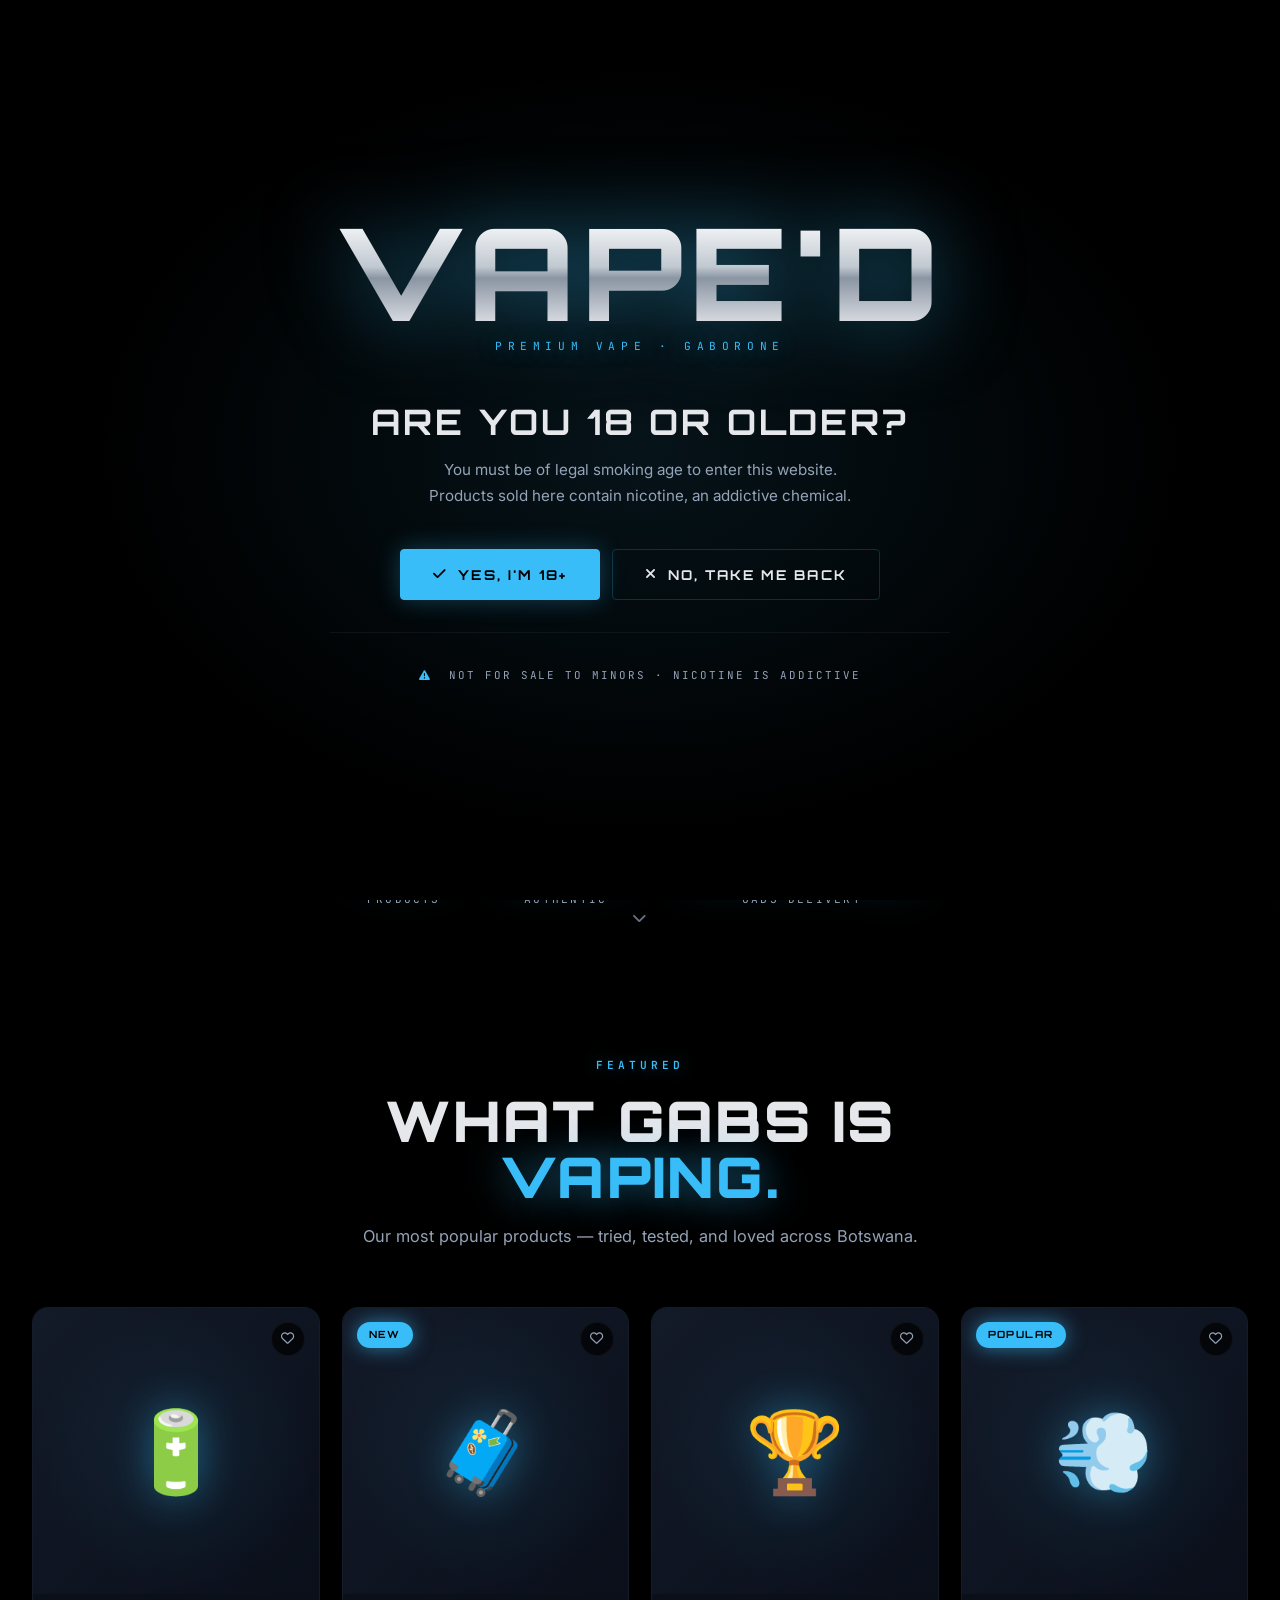
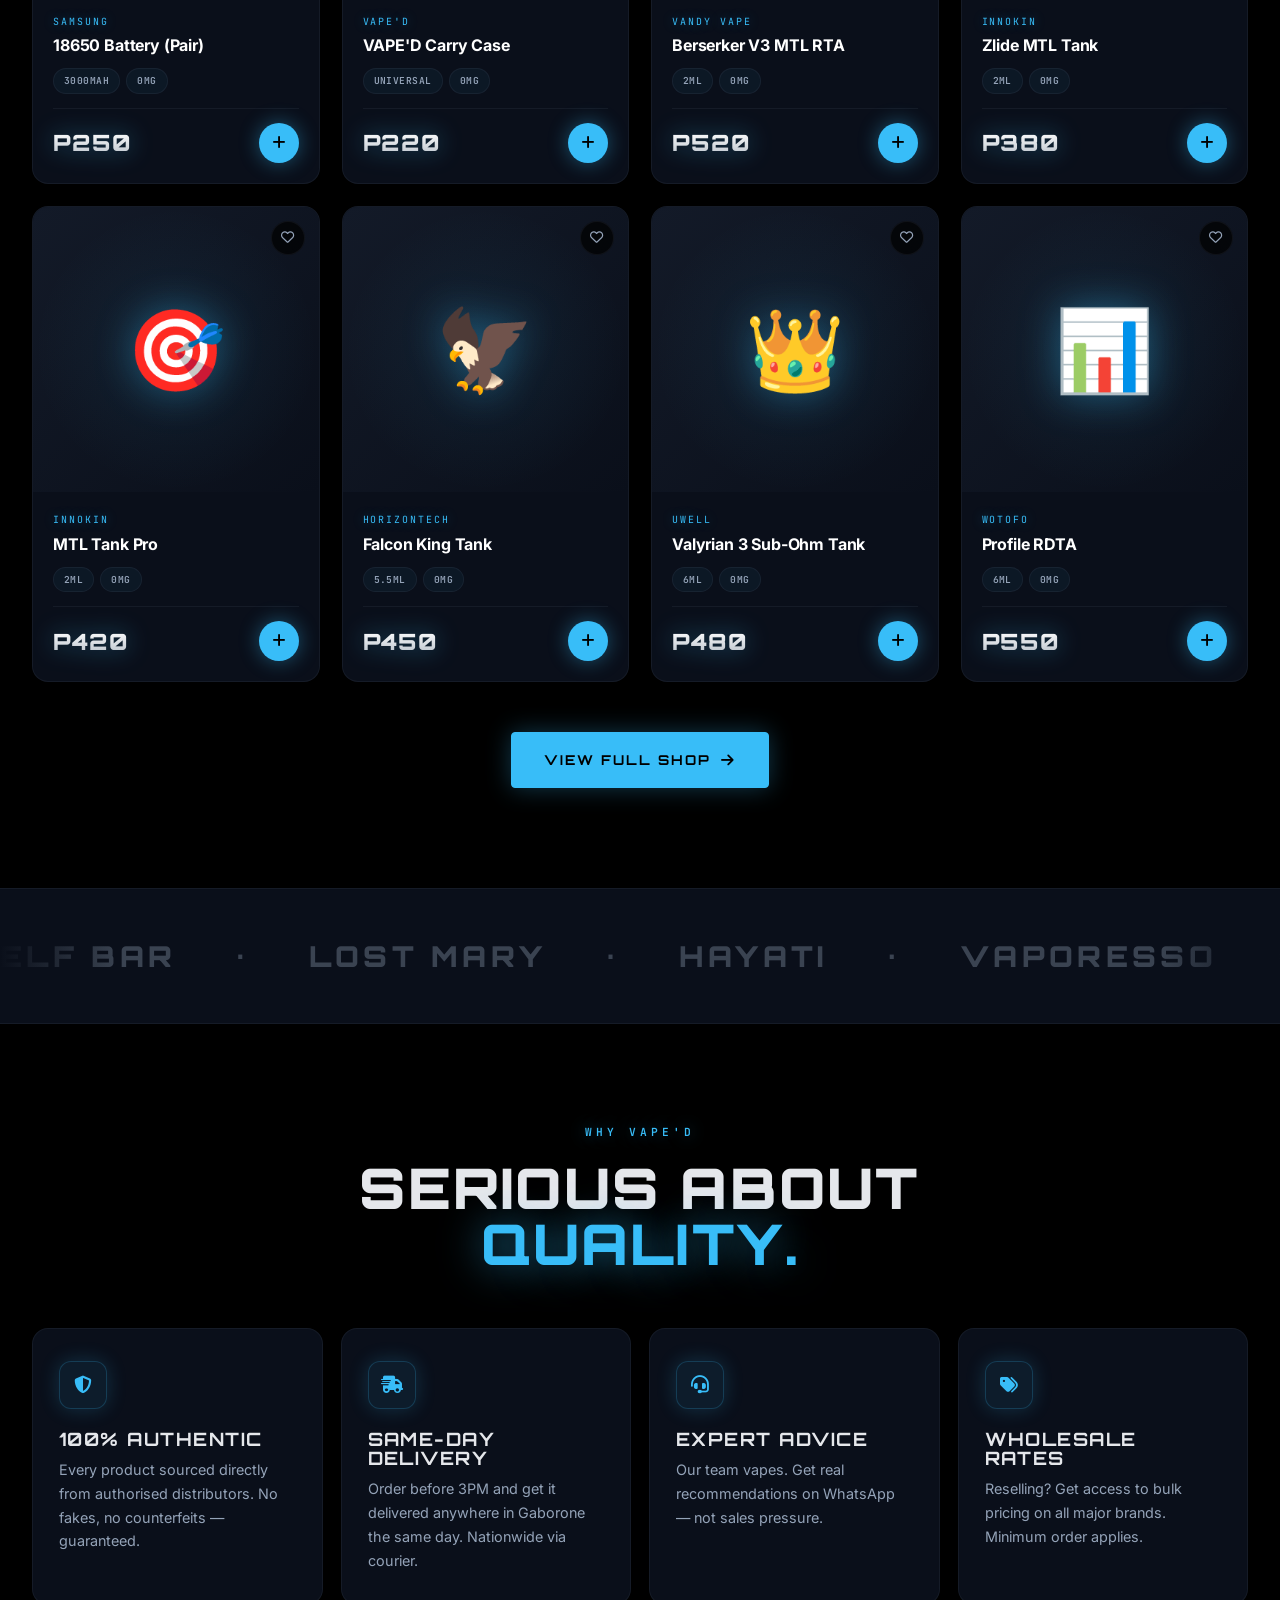
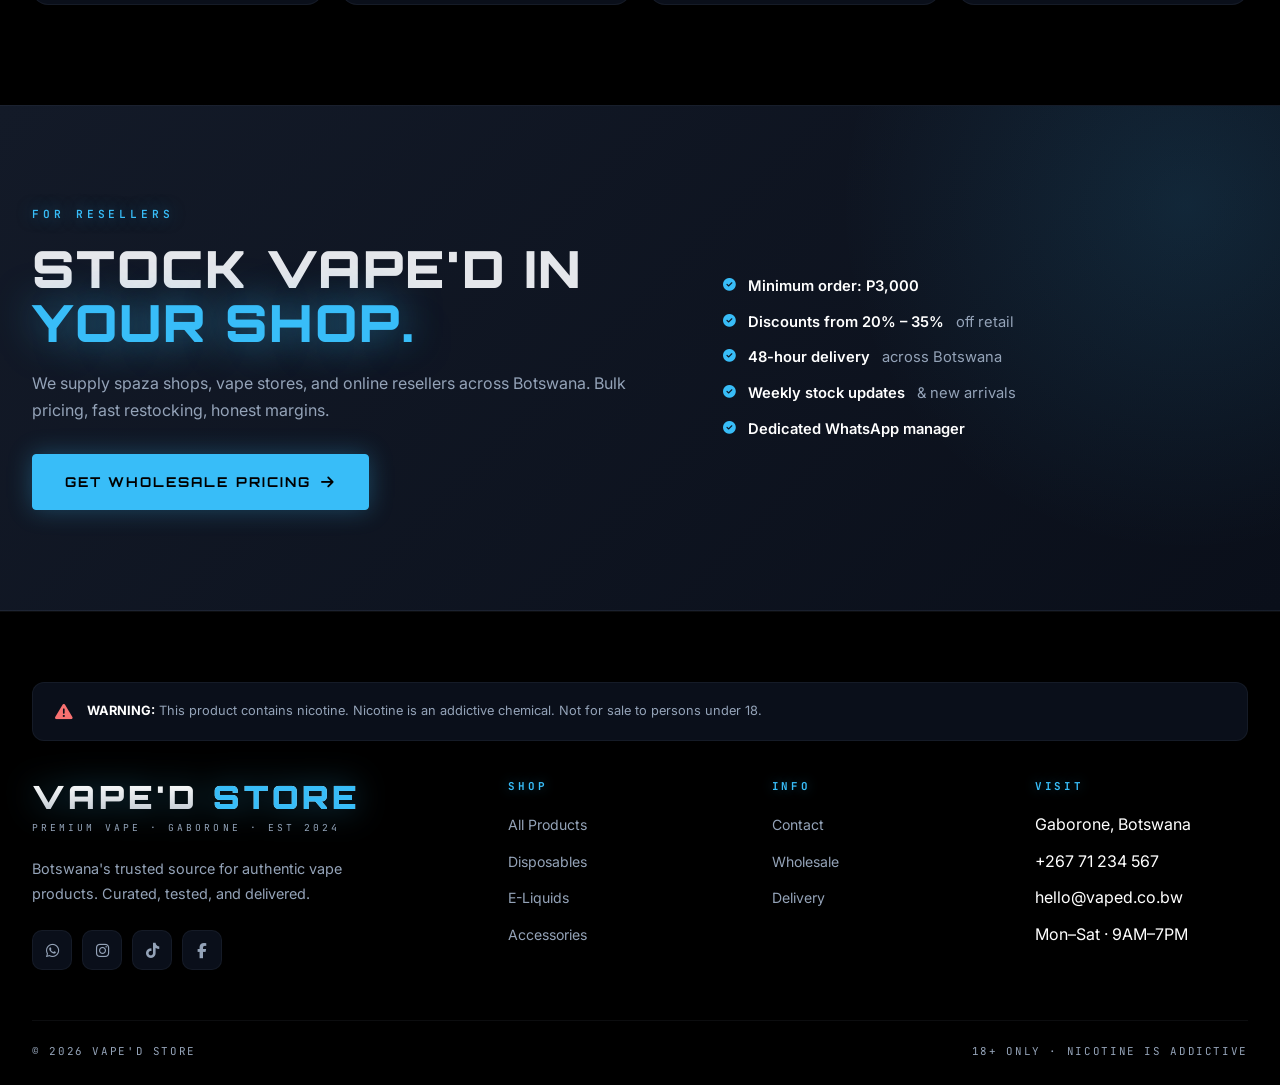
==== commit 4ea947af: "Update index.html" ====
--- a/index.html
+++ b/index.html
@@ -34,7 +34,7 @@
     <header>
         <div class="container nav-container">
             <a href="index.html" class="logo">
-                <div class="logo-mark">V</div>
+                <img src="03600E11-09C9-4854-99D6-D5E9E10817A7.jpeg" alt="VAPE'D" class="logo-mark">
                 <div>
                     <div class="logo-text">VAPE'D</div>
                     <span class="logo-sub">PREMIUM · GABORONE</span>
@@ -87,56 +87,41 @@
     <main>
 
         <!-- HERO with LIVE VIDEO -->
-        <section class="hero">
-            <div class="hero-poster" style="background-image: url('https://images.unsplash.com/photo-1535585209827-a15fcdbc4c2d?ixlib=rb-4.0.3&auto=format&fit=crop&w=1950&q=80');"></div>
-            <video class="hero-video" autoplay muted loop playsinline
-                poster="https://images.unsplash.com/photo-1535585209827-a15fcdbc4c2d?ixlib=rb-4.0.3&auto=format&fit=crop&w=1950&q=80">
-                <source src="videos/hero.mp4" type="video/mp4">
-            </video>
-            <div class="hero-overlay"></div>
-
-            <div class="hero-content">
-                <div class="hero-eyebrow">
-                    <span class="dot"></span>
-                    Botswana's premium vape destination
-                </div>
-                <h1>VAPE'D <em>Clouds</em></h1>
-                <div class="hero-sub">PREMIUM · AUTHENTIC · DELIVERED</div>
-                <p class="lead">Every product verified authentic. Every order shipped fast from Gaborone. Zero compromise on quality.</p>
-                <div class="hero-actions">
-                    <a href="shop.html" class="btn"><i class="fas fa-shopping-bag"></i> Shop Now</a>
-                    <a href="shop.html" class="btn btn-outline">Wholesale Enquiries</a>
-                </div>
-                <div class="hero-stats">
-                    <div class="stat-block"><div class="num">48+</div><div class="lbl">Products</div></div>
-                    <div class="stat-block"><div class="num">100%</div><div class="lbl">Authentic</div></div>
-                    <div class="stat-block"><div class="num">Same Day</div><div class="lbl">Gabs Delivery</div></div>
-                </div>
-            </div>
-
-            <div class="scroll-hint">
-                <span>Scroll</span>
-                <i class="fas fa-chevron-down"></i>
-            </div>
-        </section>
-
-        <section class="categories-section">
-            <div class="container">
-                <div class="section-header center">
-                    <span class="section-label">Shop by Category</span>
-                    <h2 class="section-title">Find your <em>flavour.</em></h2>
-                    <p class="section-sub">From disposables to mods — everything you need, organised.</p>
-                </div>
-                <div class="categories-grid">
-                    <a href="shop.html" class="category-card"><div class="category-icon">💨</div><h3>Disposables</h3><span>Ready to puff</span></a>
-                    <a href="shop.html" class="category-card"><div class="category-icon">🔋</div><h3>Pod Systems</h3><span>Refillable kits</span></a>
-                    <a href="shop.html" class="category-card"><div class="category-icon">📦</div><h3>Mods</h3><span>Pro setups</span></a>
-                    <a href="shop.html" class="category-card"><div class="category-icon">🧪</div><h3>E-Liquids</h3><span>Premium juice</span></a>
-                    <a href="shop.html" class="category-card"><div class="category-icon">🎯</div><h3>Nic Salts</h3><span>Smooth hits</span></a>
-                    <a href="shop.html" class="category-card"><div class="category-icon">🔩</div><h3>Coils & Pods</h3><span>Replacements</span></a>
-                </div>
-            </div>
-        </section>
+     <!-- HERO with LIVE VIDEO -->
+<section class="hero">
+    <div class="hero-poster" style="background-image: url('images/poster.jpg');"></div>
+    <video class="hero-video" autoplay muted loop playsinline
+        poster="images/poster.jpg">
+        <source src="IMG_0763.MOV" type="video/mp4">
+        <!-- Optional: Add your direct URL as fallback -->
+        <!-- <source src="https://your-video-url.mp4" type="video/mp4"> -->
+    </video>
+    <div class="hero-overlay"></div>
+
+    <div class="hero-content">
+        <div class="hero-eyebrow">
+            <span class="dot"></span>
+            Botswana's premium vape destination
+        </div>
+        <h1>VAPE'D <em>Clouds</em></h1>
+        <div class="hero-sub">PREMIUM · AUTHENTIC · DELIVERED</div>
+        <p class="lead">Every product verified authentic. Every order shipped fast from Gaborone. Zero compromise on quality.</p>
+        <div class="hero-actions">
+            <a href="shop.html" class="btn"><i class="fas fa-shopping-bag"></i> Shop Now</a>
+            <a href="shop.html" class="btn btn-outline">Wholesale Enquiries</a>
+        </div>
+        <div class="hero-stats">
+            <div class="stat-block"><div class="num">48+</div><div class="lbl">Products</div></div>
+            <div class="stat-block"><div class="num">100%</div><div class="lbl">Authentic</div></div>
+            <div class="stat-block"><div class="num">Same Day</div><div class="lbl">Gabs Delivery</div></div>
+        </div>
+    </div>
+
+    <div class="scroll-hint">
+        <span>Scroll</span>
+        <i class="fas fa-chevron-down"></i>
+    </div>
+</section>
 
         <section class="products-section">
             <div class="container">
